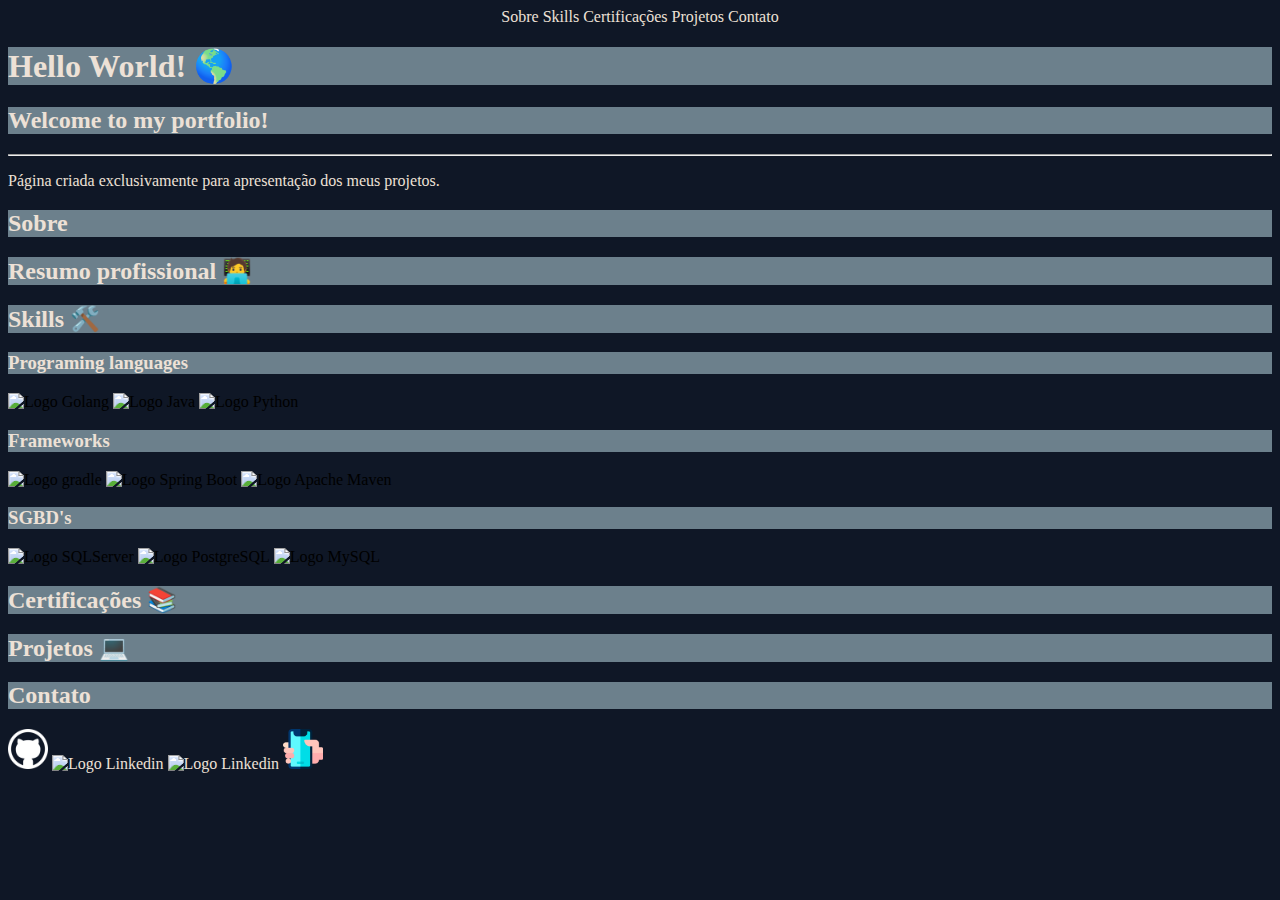
==== index.html @ c6800908 "header, main, foot implemented" ====
<!DOCTYPE html>
<html lang="pt-br">
    <head>
        <meta charset="UTF-8">
        <meta http-equiv="X-UA-Compatible" content="IE=edge">
        <meta name="viewport" content="width=device-width, initial-scale=1.0">
        <link rel="shortcut icon" href="imagens/favicon.ico" type="image/x-icon">
        <title>Meu portifólio</title>
        <link rel="stylesheet" href="style.css">

    </head>
    <body>
        <header>
            <nav>
                <a href="#sobre">Sobre</a>
                <a href="#skills">Skills</a>
                <a href="#certificacoes">Certificações</a>
                <a href="#projetos">Projetos</a>
                <a href="#contato">Contato</a>
            </nav>
        </header>
            <main></main>
            <h1>Hello World! 🌎</h1>
            <h2>Welcome to my portfolio!</h2>
            <hr> 
            <p>Página criada exclusivamente para apresentação dos meus projetos.</p>
            <h2 id="sobre">Sobre </h2>
            <h2>Resumo profissional 🧑‍💻</h2>
            <h2 id="skills">Skills 🛠️</h2>
                <h3>Programing languages</h3>
                    <img src="https://cdn.jsdelivr.net/gh/devicons/devicon/icons/go/go-original-wordmark.svg" alt="Logo Golang" width="40" height="40">
                    <img src="https://cdn.jsdelivr.net/gh/devicons/devicon/icons/java/java-original.svg" alt="Logo Java" width="40" height="40">
                    <img src="https://cdn.jsdelivr.net/gh/devicons/devicon/icons/python/python-original.svg" alt="Logo Python" width="40" height="40">
                <h3>Frameworks</h3>
                    <img src="https://cdn.jsdelivr.net/gh/devicons/devicon/icons/gradle/gradle-plain.svg" alt="Logo gradle" width="40" height="40">
                    <img src="https://cdn.jsdelivr.net/gh/devicons/devicon/icons/spring/spring-original.svg" alt="Logo Spring Boot" width="40" height="40">
                    <img src="https://cdn.jsdelivr.net/gh/devicons/devicon/icons/apache/apache-original.svg" alt="Logo Apache Maven" width="40" height="40">
                    <h3>SGBD's</h3>
                    <img src="https://cdn.iconscout.com/icon/free/png-64/sql-4-190807.png" alt="Logo SQLServer" width="40" height="40">
                    <img src="https://cdn.jsdelivr.net/gh/devicons/devicon/icons/postgresql/postgresql-original.svg" alt="Logo PostgreSQL" width="40" height="40">
                    <img src="https://cdn.jsdelivr.net/gh/devicons/devicon/icons/mysql/mysql-original.svg" alt="Logo MySQL" width="40" height="40">
            <h2 id="certificacoes">Certificações 📚</h2>
            <h2 id="projetos">Projetos 💻</h2>
        </main>
        <footer>
            <h2 id="contato">Contato</h2>
                <a href="https://github.com/LeandroAlcantara-1997" target="_blank" rel="external"> <img src="imagens/github_icon.png" alt="Logo Github" width="40" height="40"></a>
                <a href="https://www.linkedin.com/in/leandro-alcantara-pro" target="_blank" rel="external"> <img src="https://cdn.jsdelivr.net/gh/devicons/devicon/icons/linkedin/linkedin-original.svg" alt="Logo Linkedin" width="40" height="40"></a>
                <a href="mailto:leandro1997silva97@gmail.com" target="_blank" rel="external"> <img src="https://www.vectorlogo.zone/logos/gmail/gmail-icon.svg" alt="Logo Linkedin" width="40" height="40"></a>
                <a href="tel:11 970230377"> <img src="imagens/smartphone (2).png" alt="Logo Cellphone" width="40" height="40"></a>
        </footer>
    </body>
</html>
---- style.css ----
@charset "UTF-8";


body {
    background-color: #0F1726;
    border-radius: 50%;
}

h1 {
    color: #EDE1D6;
    background-color: #6C808C;
}

h2{
    color: #EDE1D6;
    background-color: #6C808C;
}

h3{
    color: #EDE1D6;
    background-color: #6C808C;
}

p{
    color: #EDE1D6;
}

nav{
    text-align: center;
}

a{
    color: #EDE1D6;
    text-decoration: dashed;
   
}

a:hover{
    background-color: black;
}
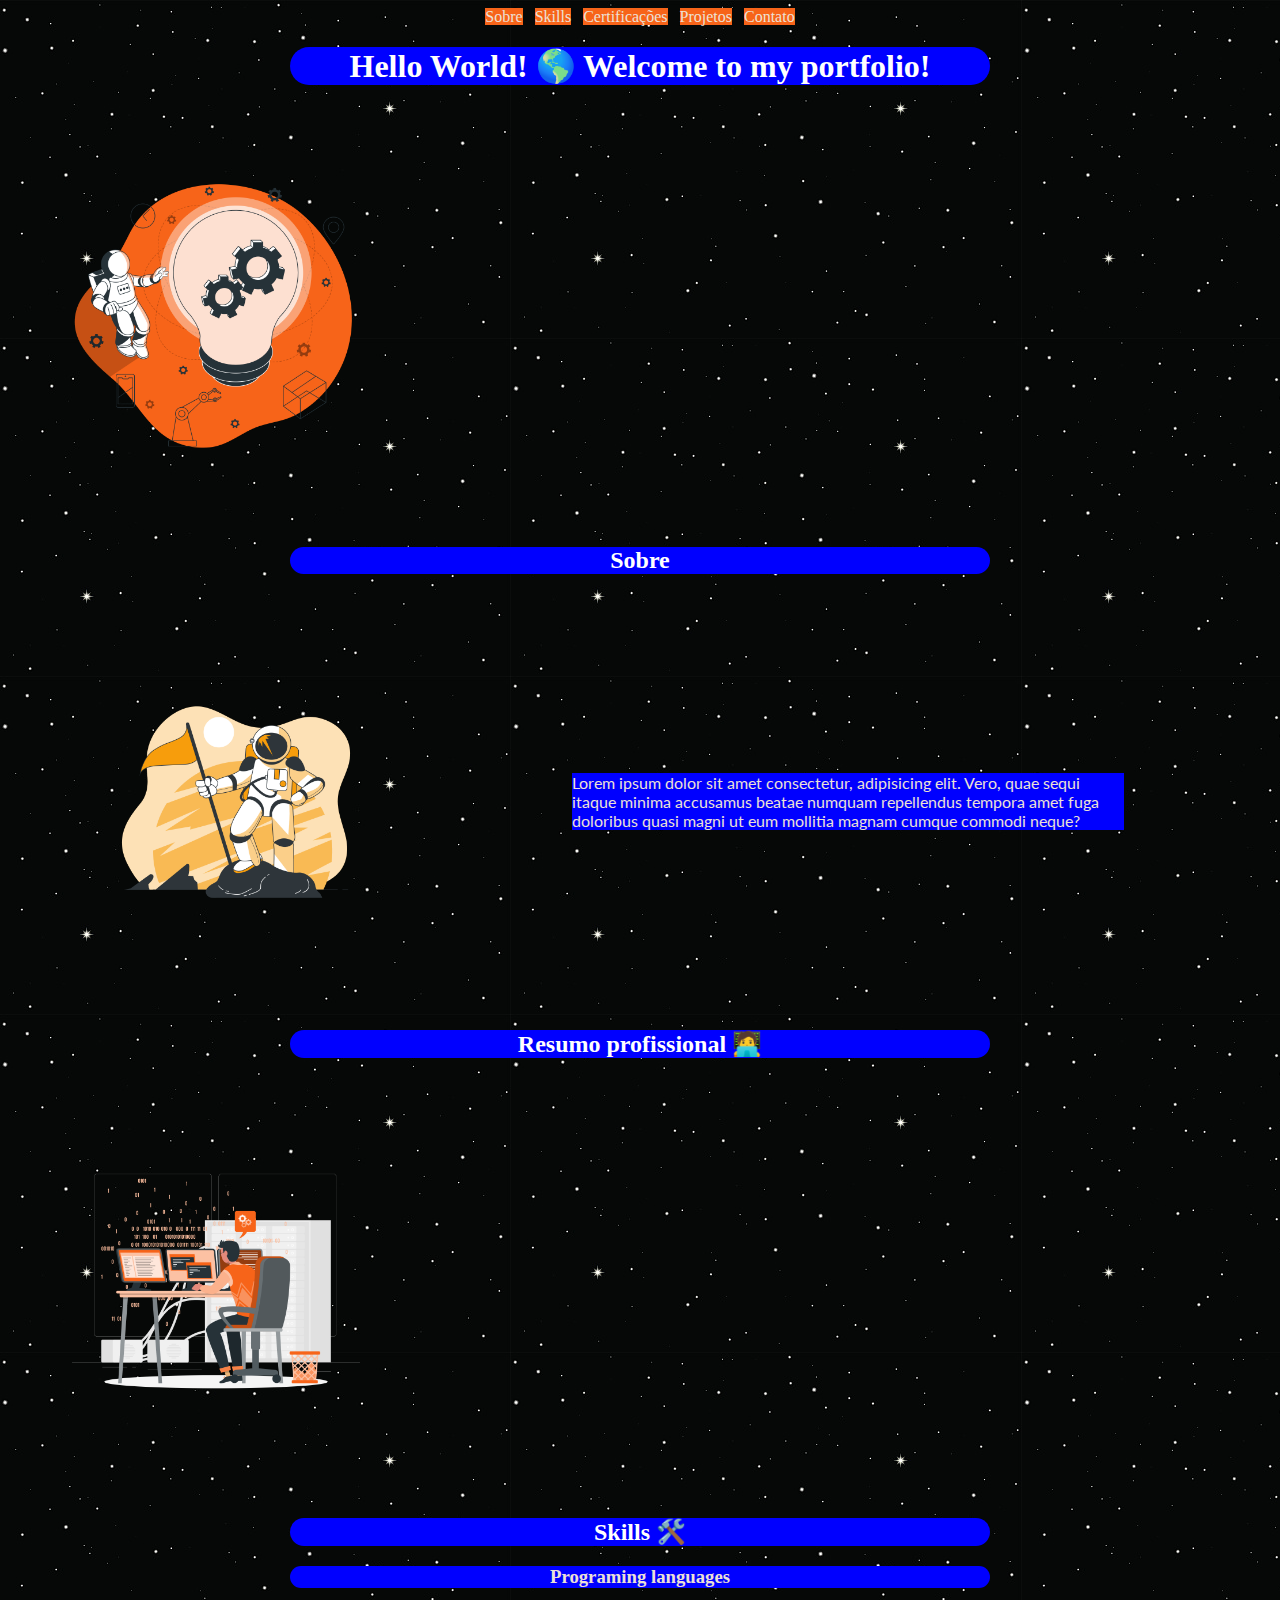
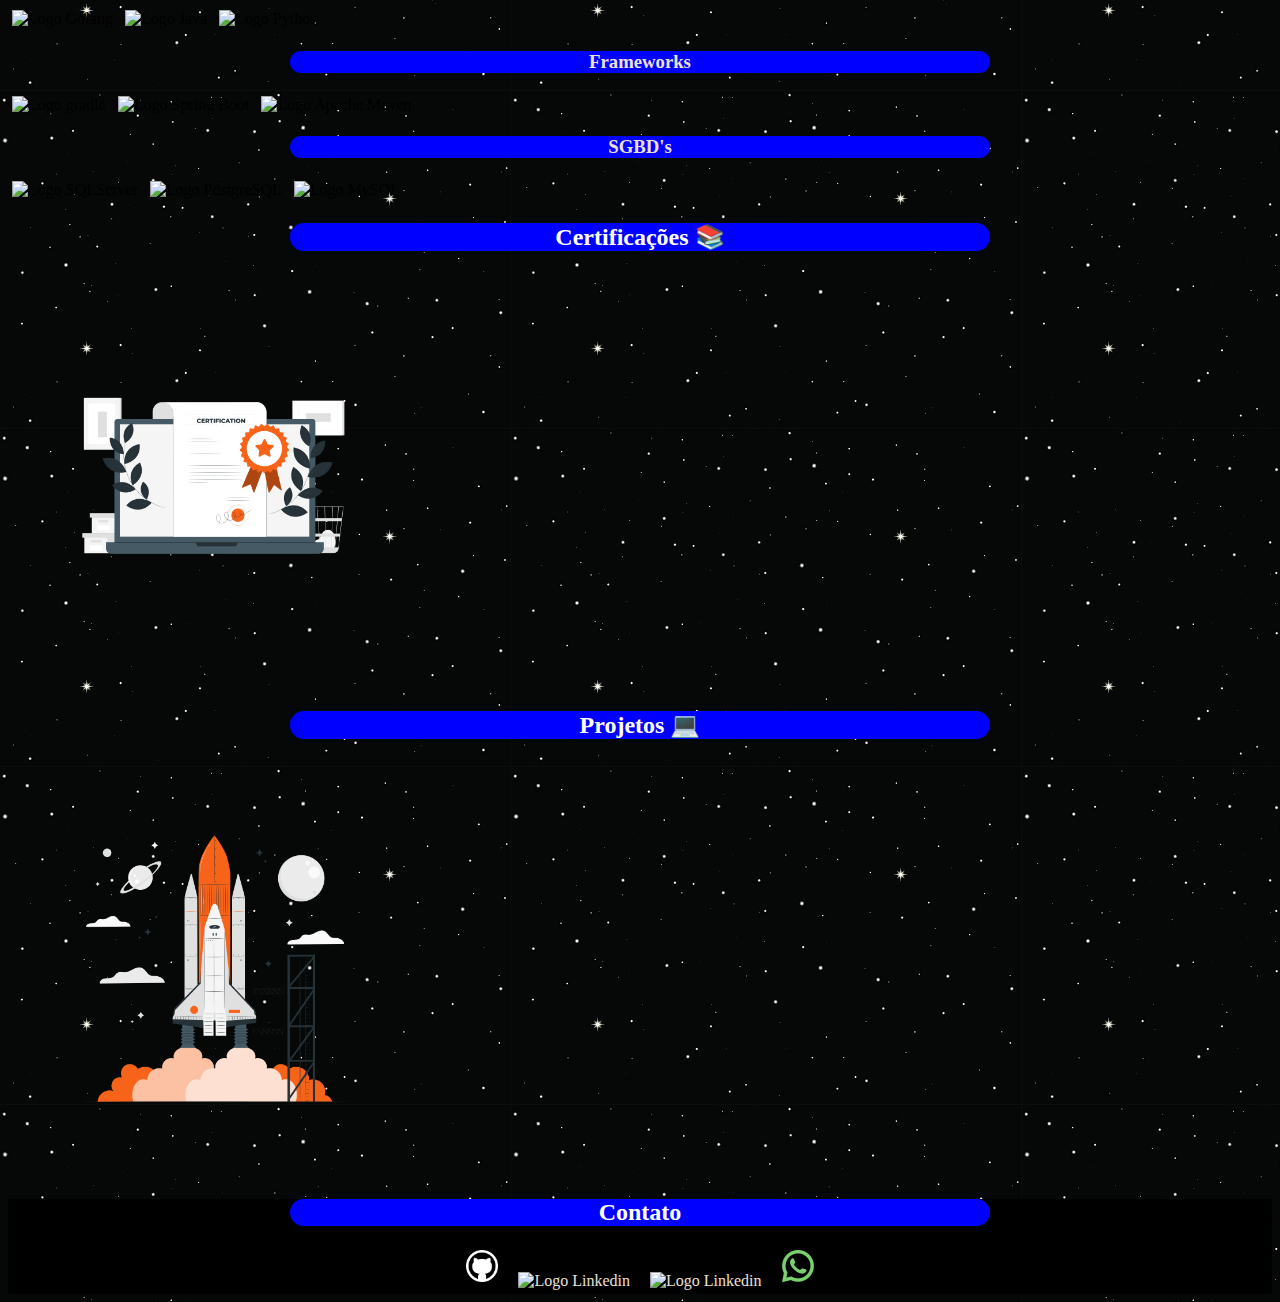
==== commit 3691398f: "image background e styles css implemented" ====
--- a/index.html
+++ b/index.html
@@ -7,47 +7,57 @@
         <link rel="shortcut icon" href="imagens/favicon.ico" type="image/x-icon">
         <title>Meu portifólio</title>
         <link rel="stylesheet" href="style.css">
-
     </head>
     <body>
         <header>
             <nav>
-                <a href="#sobre">Sobre</a>
-                <a href="#skills">Skills</a>
-                <a href="#certificacoes">Certificações</a>
-                <a href="#projetos">Projetos</a>
-                <a href="#contato">Contato</a>
+                <a class="menu" href="#sobre">Sobre</a>
+                <a class="menu" href="#skills">Skills</a>
+                <a class="menu" href="#certificacoes">Certificações</a>
+                <a class="menu" href="#projetos">Projetos</a>
+                <a class="menu" href="#contato">Contato</a>
             </nav>
         </header>
             <main></main>
-            <h1>Hello World! 🌎</h1>
-            <h2>Welcome to my portfolio!</h2>
-            <hr> 
-            <p>Página criada exclusivamente para apresentação dos meus projetos.</p>
-            <h2 id="sobre">Sobre </h2>
-            <h2>Resumo profissional 🧑‍💻</h2>
-            <h2 id="skills">Skills 🛠️</h2>
-                <h3>Programing languages</h3>
-                    <img src="https://cdn.jsdelivr.net/gh/devicons/devicon/icons/go/go-original-wordmark.svg" alt="Logo Golang" width="40" height="40">
-                    <img src="https://cdn.jsdelivr.net/gh/devicons/devicon/icons/java/java-original.svg" alt="Logo Java" width="40" height="40">
-                    <img src="https://cdn.jsdelivr.net/gh/devicons/devicon/icons/python/python-original.svg" alt="Logo Python" width="40" height="40">
-                <h3>Frameworks</h3>
-                    <img src="https://cdn.jsdelivr.net/gh/devicons/devicon/icons/gradle/gradle-plain.svg" alt="Logo gradle" width="40" height="40">
-                    <img src="https://cdn.jsdelivr.net/gh/devicons/devicon/icons/spring/spring-original.svg" alt="Logo Spring Boot" width="40" height="40">
-                    <img src="https://cdn.jsdelivr.net/gh/devicons/devicon/icons/apache/apache-original.svg" alt="Logo Apache Maven" width="40" height="40">
+                <h1>Hello World! 🌎 Welcome to my portfolio!</h1>
+                    <img class="shapes" src="imagens/astronauta1.png" alt="ideias">
+                <h2 id="sobre">Sobre </h2>
+                <div class="conteiner">
+                    <img class="shapes" src="imagens/astronauta2.png" alt="sobre">
+                    <p class="Pright">Lorem ipsum dolor sit amet consectetur, adipisicing elit. Vero, quae sequi itaque minima accusamus beatae numquam repellendus tempora amet fuga doloribus quasi magni ut eum mollitia magnam cumque commodi neque?</p>
+                </div>
+                <h2>Resumo profissional 🧑‍💻</h2>
+                    <img class="shapes" src="imagens/experiencia_profissional.png" alt="resumo_profissional">
+                <h2 id="skills">Skills 🛠️</h2>
+                    <h3>Programing languages</h3>
+                    <span>
+                        <img class="icons" src="https://cdn.jsdelivr.net/gh/devicons/devicon/icons/go/go-original-wordmark.svg" alt="Logo Golang">
+                        <img class="icons" src="https://cdn.jsdelivr.net/gh/devicons/devicon/icons/java/java-original.svg" alt="Logo Java">
+                        <img class="icons" src="https://cdn.jsdelivr.net/gh/devicons/devicon/icons/python/python-original.svg" alt="Logo Python">
+                    </span>
+                    <h3 >Frameworks</h3>
+                    <div>
+                        <img class="icons" src="https://cdn.jsdelivr.net/gh/devicons/devicon/icons/gradle/gradle-plain.svg" alt="Logo gradle">
+                        <img class="icons"  src="https://cdn.jsdelivr.net/gh/devicons/devicon/icons/spring/spring-original.svg" alt="Logo Spring Boot">
+                        <img class="icons" src="https://cdn.jsdelivr.net/gh/devicons/devicon/icons/apache/apache-original.svg" alt="Logo Apache Maven">
                     <h3>SGBD's</h3>
-                    <img src="https://cdn.iconscout.com/icon/free/png-64/sql-4-190807.png" alt="Logo SQLServer" width="40" height="40">
-                    <img src="https://cdn.jsdelivr.net/gh/devicons/devicon/icons/postgresql/postgresql-original.svg" alt="Logo PostgreSQL" width="40" height="40">
-                    <img src="https://cdn.jsdelivr.net/gh/devicons/devicon/icons/mysql/mysql-original.svg" alt="Logo MySQL" width="40" height="40">
-            <h2 id="certificacoes">Certificações 📚</h2>
-            <h2 id="projetos">Projetos 💻</h2>
+                        <img class="icons" src="https://cdn.iconscout.com/icon/free/png-64/sql-4-190807.png" alt="Logo SQLServer" width="40" height="40">
+                        <img class="icons" src="https://cdn.jsdelivr.net/gh/devicons/devicon/icons/postgresql/postgresql-original.svg" alt="Logo PostgreSQL">
+                        <img class="icons" src="https://cdn.jsdelivr.net/gh/devicons/devicon/icons/mysql/mysql-original.svg" alt="Logo MySQL">
+                    </div>
+                <h2 id="certificacoes">Certificações 📚</h2>
+                <img class="shapes" src="imagens/certificacao.png" alt="certificados">
+                <h2 id="projetos">Projetos 💻</h2>
+                <img class="shapes" src="imagens/foguete.png" alt="foguete">
         </main>
         <footer>
             <h2 id="contato">Contato</h2>
-                <a href="https://github.com/LeandroAlcantara-1997" target="_blank" rel="external"> <img src="imagens/github_icon.png" alt="Logo Github" width="40" height="40"></a>
-                <a href="https://www.linkedin.com/in/leandro-alcantara-pro" target="_blank" rel="external"> <img src="https://cdn.jsdelivr.net/gh/devicons/devicon/icons/linkedin/linkedin-original.svg" alt="Logo Linkedin" width="40" height="40"></a>
-                <a href="mailto:leandro1997silva97@gmail.com" target="_blank" rel="external"> <img src="https://www.vectorlogo.zone/logos/gmail/gmail-icon.svg" alt="Logo Linkedin" width="40" height="40"></a>
-                <a href="tel:11 970230377"> <img src="imagens/smartphone (2).png" alt="Logo Cellphone" width="40" height="40"></a>
+            <span>
+                <a class="icons" href="https://github.com/LeandroAlcantara-1997" target="_blank" rel="external"> <img class="icons"src="imagens/github_icon.png" alt="Logo Github"></a>
+                <a class="icons" href="https://www.linkedin.com/in/leandro-alcantara-pro" target="_blank" rel="external"> <img class="icons" src="https://cdn.jsdelivr.net/gh/devicons/devicon/icons/linkedin/linkedin-original.svg" alt="Logo Linkedin"></a>
+                <a class="icons" href="mailto:leandro1997silva97@gmail.com" target="_blank" rel="external"> <img class="icons" src="https://www.vectorlogo.zone/logos/gmail/gmail-icon.svg" alt="Logo Linkedin"></a>
+                <a class="icons" href="tel:11 970230377"> <img class="icons" src="imagens/whatsapp.png" alt="Logo Cellphone"></a>
+            </span>
         </footer>
     </body>
 </html>--- a/style.css
+++ b/style.css
@@ -1,28 +1,73 @@
 @charset "UTF-8";
 
+@import url('https://fonts.googleapis.com/css2?family=Dongle:wght@700&family=Lato&display=swap');
 
 body {
-    background-color: #0F1726;
-    border-radius: 50%;
+    background-image: url("imagens/ceu_estrealdo1.jpg");
+    border-radius: 100%;
+    font-size: Arial, Helvetica, sans-serif;
 }
 
 h1 {
-    color: #EDE1D6;
-    background-color: #6C808C;
+    color: white;
+    background-color: #0000ff;
+    text-align: center;
+    width: 700px; 
+    margin-left: auto;
+    margin-right: auto;
+    border-radius: 2em; 
+    
 }
 
-h2{
-    color: #EDE1D6;
-    background-color: #6C808C;
+h2 {
+    width: 700px; 
+    margin-left: auto;
+    margin-right: auto; 
+    color: white;
+    background-color: blue;
+    text-align: center;
+    border-radius: 2em;
 }
 
-h3{
+h3 {
     color: #EDE1D6;
-    background-color: #6C808C;
+    background-color: blue;
+    text-align: center;
+    width: 700px; 
+    margin-left: auto;
+    margin-right: auto; 
+    border-radius: 2em;
 }
 
-p{
+p {
+    font-family: 'Dongle', sans-serif;
+    font-family: 'Lato', sans-serif;
+    background-color: blue;
     color: #EDE1D6;
+    border: #272947;
+    height: auto;
+    margin: 8em;
+}
+
+.conteiner {
+    display: flex;
+    align-items: center;
+    margin: 20px;
+}
+
+.shapes {
+    width: 18em;
+    height: 18em;
+    margin: 4em;
+    
+}
+
+.icons {
+    display: inline;
+    width: 2em;
+    height: 2em;
+    text-align: center;
+    margin: 4px;
 }
 
 nav{
@@ -31,10 +76,28 @@
 
 a{
     color: #EDE1D6;
-    text-decoration: dashed;
+    text-decoration: none;
    
 }
 
-a:hover{
+.menu {
+    background-color: #F76419;
+    margin: 4px;
+}
+.menu:hover{
+    background-color: blue;
+    text-decoration: overline;
+}
+
+footer {
     background-color: black;
-}+    text-align: center;
+}
+
+span {
+    text-align: center;
+    display: inline-block;
+}
+/*D1D1E9
+#FF1A05
+#F76419*/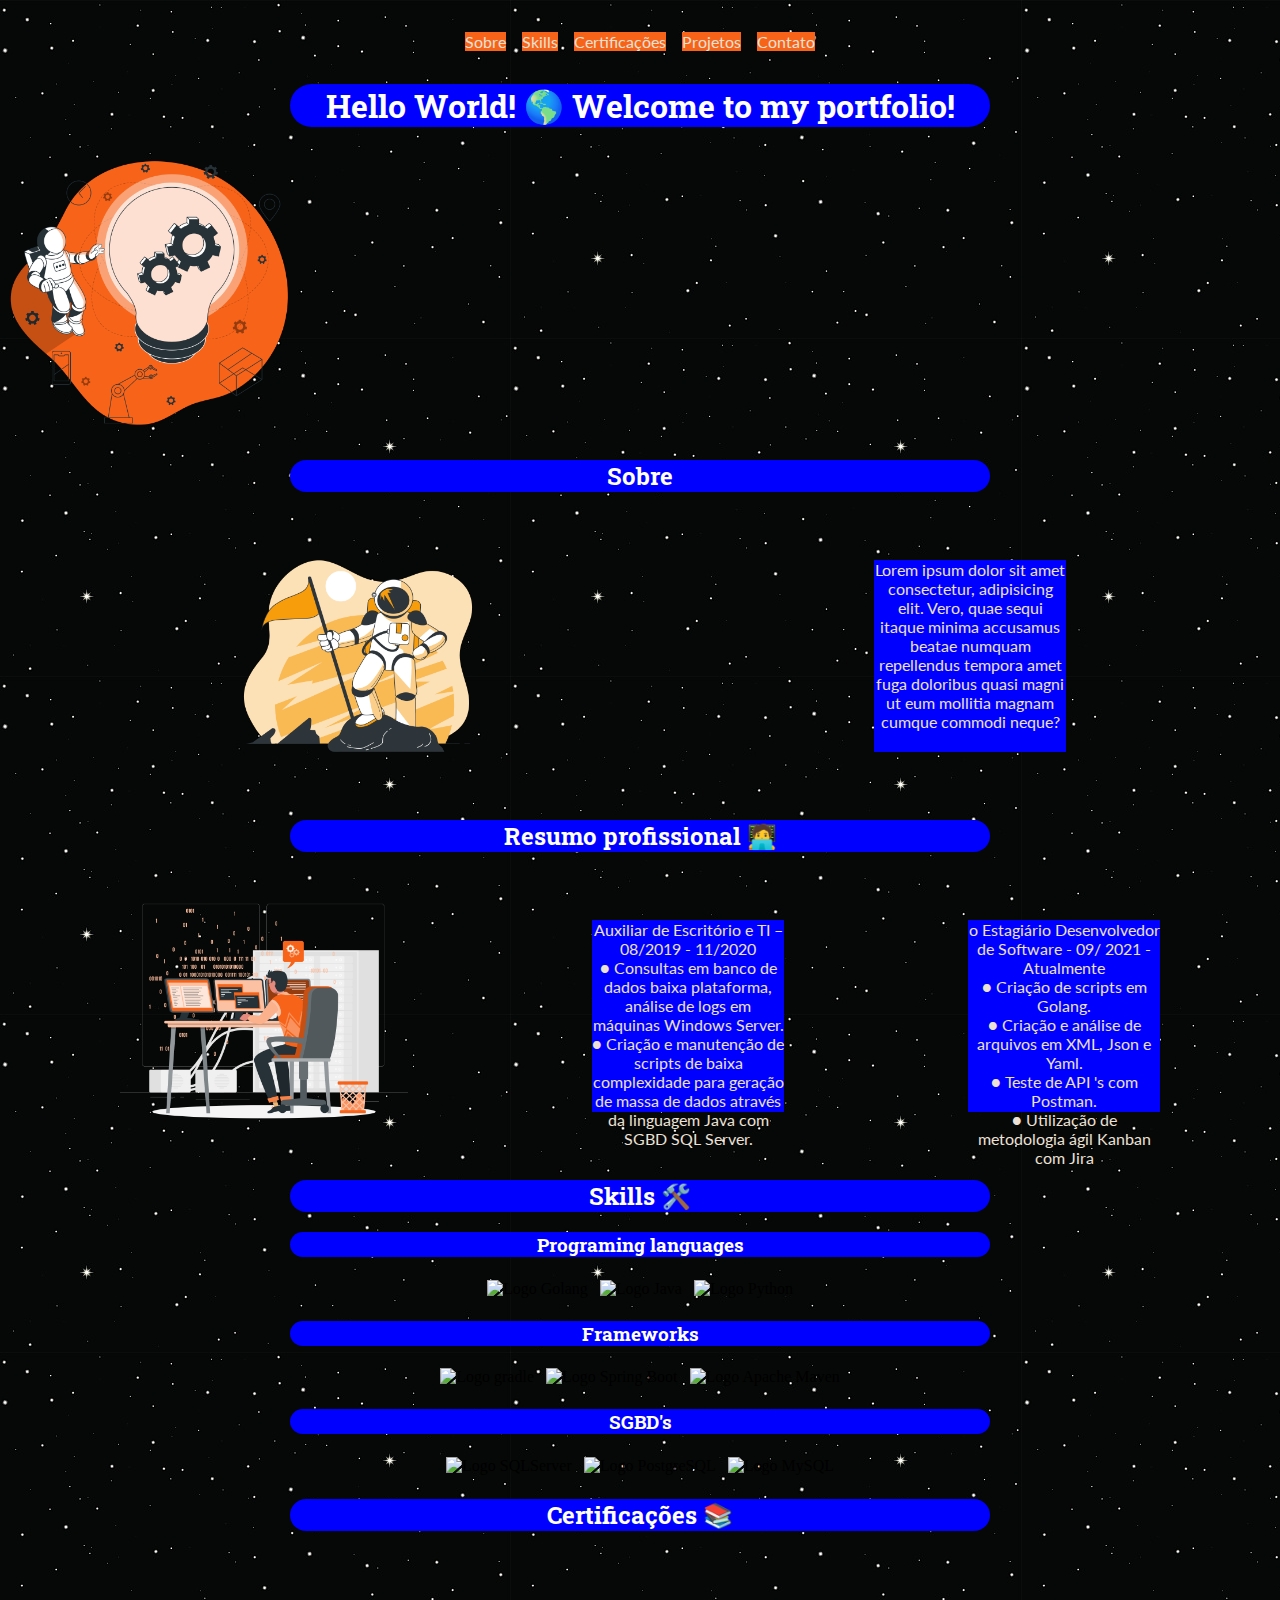
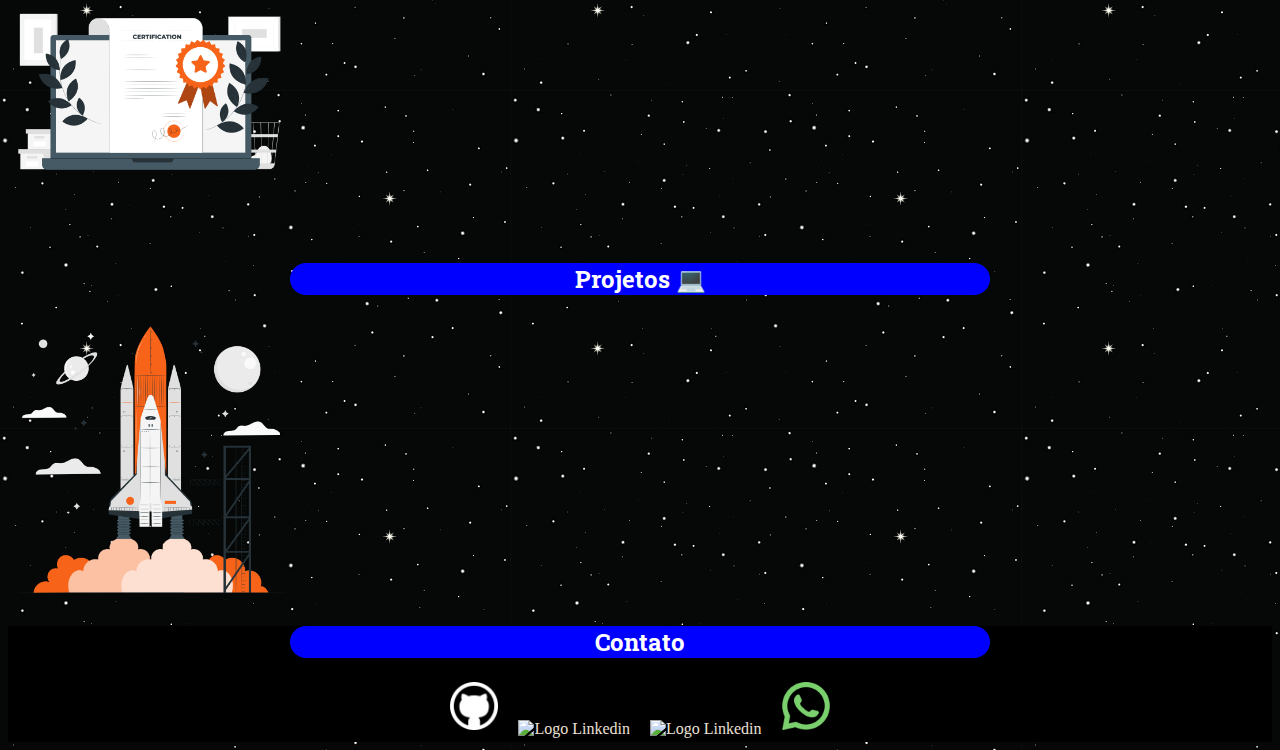
==== commit 2a17756e: "centered icons" ====
--- a/index.html
+++ b/index.html
@@ -18,40 +18,52 @@
                 <a class="menu" href="#contato">Contato</a>
             </nav>
         </header>
-            <main></main>
-                <h1>Hello World! 🌎 Welcome to my portfolio!</h1>
+            <main>
+                <h1 class="title">Hello World! 🌎 Welcome to my portfolio!</h1>
                     <img class="shapes" src="imagens/astronauta1.png" alt="ideias">
-                <h2 id="sobre">Sobre </h2>
+                <h2 class="title" id="sobre">Sobre </h2>
                 <div class="conteiner">
                     <img class="shapes" src="imagens/astronauta2.png" alt="sobre">
                     <p class="Pright">Lorem ipsum dolor sit amet consectetur, adipisicing elit. Vero, quae sequi itaque minima accusamus beatae numquam repellendus tempora amet fuga doloribus quasi magni ut eum mollitia magnam cumque commodi neque?</p>
                 </div>
-                <h2>Resumo profissional 🧑‍💻</h2>
+                <h2 class="title">Resumo profissional 🧑‍💻</h2>
+                <div class="conteiner">
                     <img class="shapes" src="imagens/experiencia_profissional.png" alt="resumo_profissional">
-                <h2 id="skills">Skills 🛠️</h2>
-                    <h3>Programing languages</h3>
-                    <span>
+                    <p>Auxiliar de Escritório e TI – 08/2019 - 11/2020 <br>
+                        ● Consultas em banco de dados baixa plataforma, análise de logs em máquinas Windows
+                        Server. <br>
+                        ● Criação e manutenção de scripts de baixa complexidade para geração de massa de
+                        dados através da linguagem Java com SGBD SQL Server.</p>
+                        <p>o Estagiário Desenvolvedor de Software - 09/ 2021 - Atualmente <br>
+                            ● Criação de scripts em Golang. <br>
+                            ● Criação e análise de arquivos em XML, Json e Yaml. <br>
+                            ● Teste de API 's com Postman. <br>
+                            ● Utilização de metodologia ágil Kanban com Jira</p>
+                </div>
+                <h2 class="title" id="skills">Skills 🛠️</h2>
+                    <h3 class="title">Programing languages</h3>
+                    <div>
                         <img class="icons" src="https://cdn.jsdelivr.net/gh/devicons/devicon/icons/go/go-original-wordmark.svg" alt="Logo Golang">
                         <img class="icons" src="https://cdn.jsdelivr.net/gh/devicons/devicon/icons/java/java-original.svg" alt="Logo Java">
                         <img class="icons" src="https://cdn.jsdelivr.net/gh/devicons/devicon/icons/python/python-original.svg" alt="Logo Python">
-                    </span>
-                    <h3 >Frameworks</h3>
+                    </div>
+                    <h3 class="title" >Frameworks</h3>
                     <div>
                         <img class="icons" src="https://cdn.jsdelivr.net/gh/devicons/devicon/icons/gradle/gradle-plain.svg" alt="Logo gradle">
                         <img class="icons"  src="https://cdn.jsdelivr.net/gh/devicons/devicon/icons/spring/spring-original.svg" alt="Logo Spring Boot">
                         <img class="icons" src="https://cdn.jsdelivr.net/gh/devicons/devicon/icons/apache/apache-original.svg" alt="Logo Apache Maven">
-                    <h3>SGBD's</h3>
+                    <h3 class="title">SGBD's</h3>
                         <img class="icons" src="https://cdn.iconscout.com/icon/free/png-64/sql-4-190807.png" alt="Logo SQLServer" width="40" height="40">
                         <img class="icons" src="https://cdn.jsdelivr.net/gh/devicons/devicon/icons/postgresql/postgresql-original.svg" alt="Logo PostgreSQL">
                         <img class="icons" src="https://cdn.jsdelivr.net/gh/devicons/devicon/icons/mysql/mysql-original.svg" alt="Logo MySQL">
                     </div>
-                <h2 id="certificacoes">Certificações 📚</h2>
+                <h2 class="title" id="certificacoes">Certificações 📚</h2>
                 <img class="shapes" src="imagens/certificacao.png" alt="certificados">
-                <h2 id="projetos">Projetos 💻</h2>
+                <h2 class="title" id="projetos">Projetos 💻</h2>
                 <img class="shapes" src="imagens/foguete.png" alt="foguete">
         </main>
         <footer>
-            <h2 id="contato">Contato</h2>
+            <h2 class="title" id="contato">Contato</h2>
             <span>
                 <a class="icons" href="https://github.com/LeandroAlcantara-1997" target="_blank" rel="external"> <img class="icons"src="imagens/github_icon.png" alt="Logo Github"></a>
                 <a class="icons" href="https://www.linkedin.com/in/leandro-alcantara-pro" target="_blank" rel="external"> <img class="icons" src="https://cdn.jsdelivr.net/gh/devicons/devicon/icons/linkedin/linkedin-original.svg" alt="Logo Linkedin"></a>
--- a/style.css
+++ b/style.css
@@ -1,6 +1,7 @@
 @charset "UTF-8";
 
 @import url('https://fonts.googleapis.com/css2?family=Dongle:wght@700&family=Lato&display=swap');
+@import url('https://fonts.googleapis.com/css2?family=Dongle:wght@700&family=Lato&family=Roboto+Slab:wght@600&display=swap');
 
 body {
     background-image: url("imagens/ceu_estrealdo1.jpg");
@@ -8,7 +9,10 @@
     font-size: Arial, Helvetica, sans-serif;
 }
 
-h1 {
+.title {
+    font-family: 'Dongle', sans-serif;
+    font-family: 'Lato', sans-serif;
+    font-family: 'Roboto Slab', serif;
     color: white;
     background-color: #0000ff;
     text-align: center;
@@ -19,34 +23,15 @@
     
 }
 
-h2 {
-    width: 700px; 
-    margin-left: auto;
-    margin-right: auto; 
-    color: white;
-    background-color: blue;
-    text-align: center;
-    border-radius: 2em;
-}
-
-h3 {
-    color: #EDE1D6;
-    background-color: blue;
-    text-align: center;
-    width: 700px; 
-    margin-left: auto;
-    margin-right: auto; 
-    border-radius: 2em;
-}
-
 p {
     font-family: 'Dongle', sans-serif;
     font-family: 'Lato', sans-serif;
     background-color: blue;
     color: #EDE1D6;
     border: #272947;
-    height: auto;
-    margin: 8em;
+    height: 12em;
+    width: 12em;
+    margin: auto;
 }
 
 .conteiner {
@@ -58,32 +43,38 @@
 .shapes {
     width: 18em;
     height: 18em;
-    margin: 4em;
-    
+    margin: auto;  
+}
+
+div {
+    text-align: center;
 }
 
 .icons {
     display: inline;
-    width: 2em;
-    height: 2em;
-    text-align: center;
+    width: 3em;
+    height: 3em;
     margin: 4px;
 }
 
 nav{
     text-align: center;
+    margin: 2em;
 }
 
-a{
+a {
     color: #EDE1D6;
-    text-decoration: none;
-   
+    text-decoration: none;  
+    align-items: center; 
 }
 
 .menu {
     background-color: #F76419;
-    margin: 4px;
+    margin: 6px;
+    font-family: 'Dongle', sans-serif;
+    font-family: 'Lato', sans-serif;
 }
+
 .menu:hover{
     background-color: blue;
     text-decoration: overline;
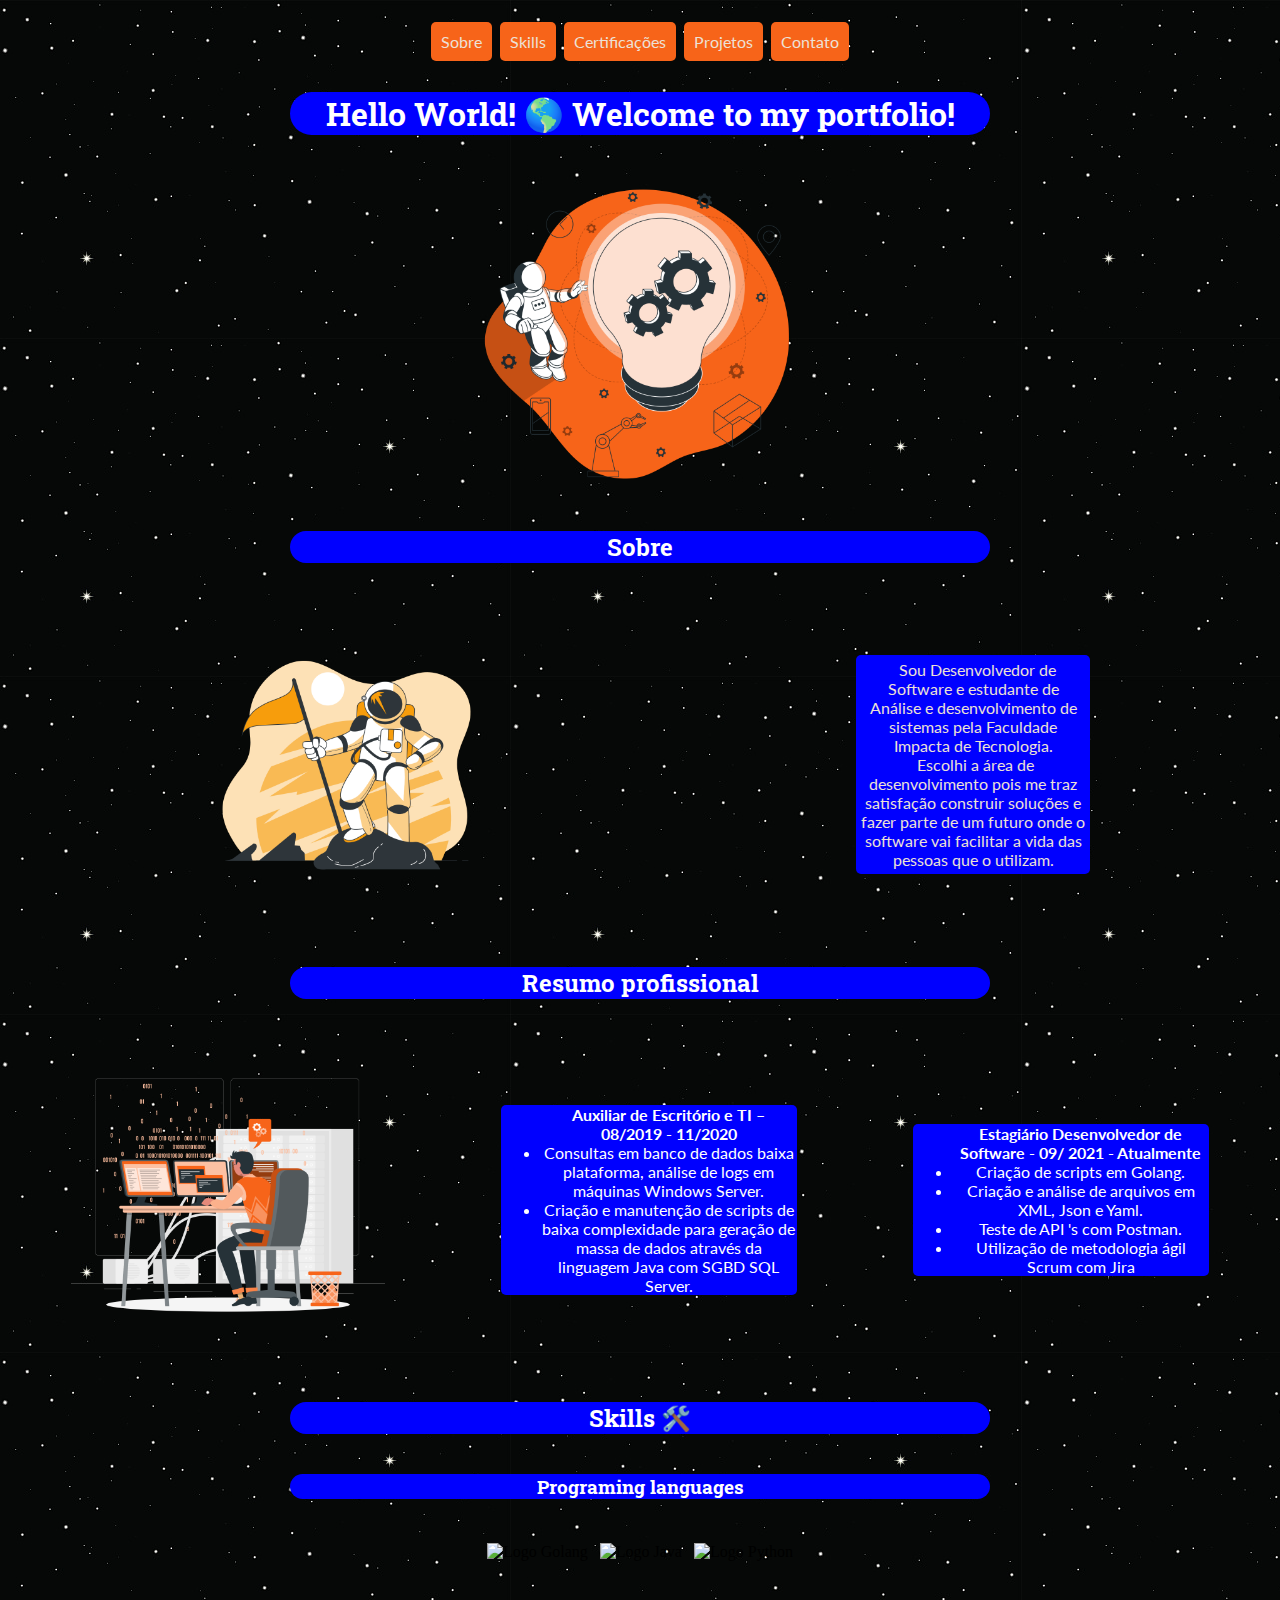
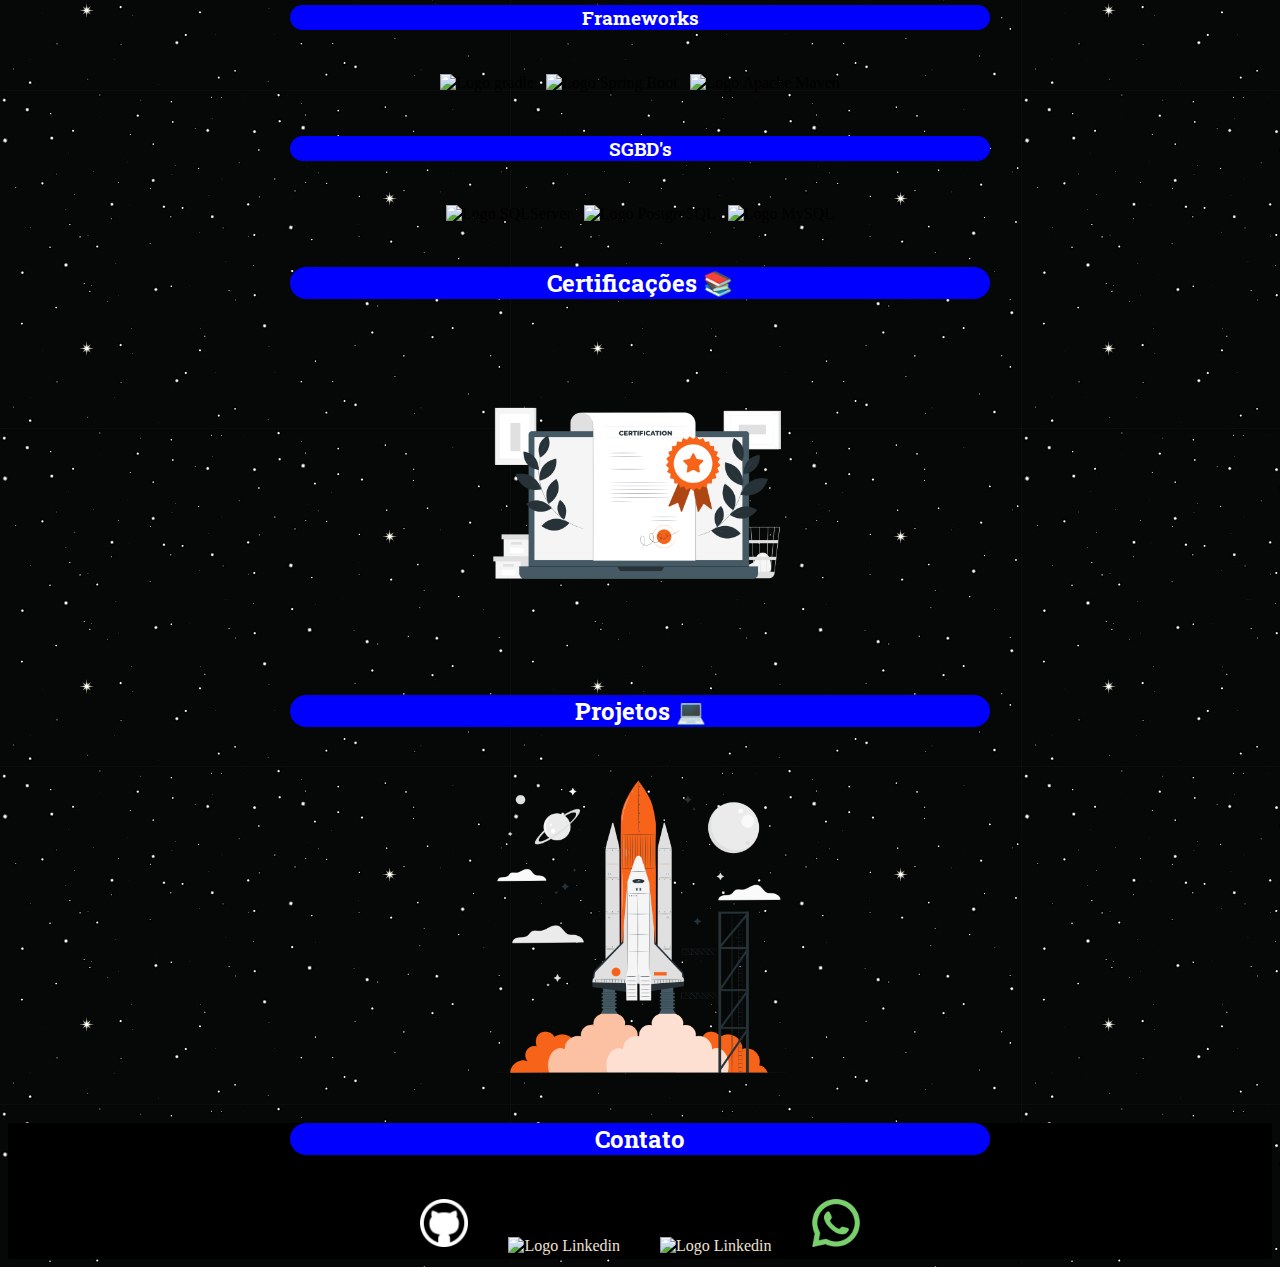
==== commit f44e8184: "Menu implemented" ====
--- a/index.html
+++ b/index.html
@@ -16,29 +16,37 @@
                 <a class="menu" href="#certificacoes">Certificações</a>
                 <a class="menu" href="#projetos">Projetos</a>
                 <a class="menu" href="#contato">Contato</a>
+                
             </nav>
         </header>
             <main>
                 <h1 class="title">Hello World! 🌎 Welcome to my portfolio!</h1>
                     <img class="shapes" src="imagens/astronauta1.png" alt="ideias">
                 <h2 class="title" id="sobre">Sobre </h2>
-                <div class="conteiner">
-                    <img class="shapes" src="imagens/astronauta2.png" alt="sobre">
-                    <p class="Pright">Lorem ipsum dolor sit amet consectetur, adipisicing elit. Vero, quae sequi itaque minima accusamus beatae numquam repellendus tempora amet fuga doloribus quasi magni ut eum mollitia magnam cumque commodi neque?</p>
-                </div>
-                <h2 class="title">Resumo profissional 🧑‍💻</h2>
+                    <div class="conteiner">
+                        <img class="shapes" src="imagens/astronauta2.png" alt="sobre">
+                        <p class="Pright">&nbsp; Sou Desenvolvedor de Software e estudante de Análise e desenvolvimento de sistemas pela Faculdade Impacta de Tecnologia. <br>
+                            &nbsp;Escolhi a área de desenvolvimento pois me traz satisfação construir soluções e fazer parte de um futuro onde o software vai facilitar a vida das pessoas que o utilizam.</p>
+                    </div>
+                <h2 class="title">Resumo profissional</h2>
                 <div class="conteiner">
                     <img class="shapes" src="imagens/experiencia_profissional.png" alt="resumo_profissional">
-                    <p>Auxiliar de Escritório e TI – 08/2019 - 11/2020 <br>
-                        ● Consultas em banco de dados baixa plataforma, análise de logs em máquinas Windows
-                        Server. <br>
-                        ● Criação e manutenção de scripts de baixa complexidade para geração de massa de
-                        dados através da linguagem Java com SGBD SQL Server.</p>
-                        <p>o Estagiário Desenvolvedor de Software - 09/ 2021 - Atualmente <br>
-                            ● Criação de scripts em Golang. <br>
-                            ● Criação e análise de arquivos em XML, Json e Yaml. <br>
-                            ● Teste de API 's com Postman. <br>
-                            ● Utilização de metodologia ágil Kanban com Jira</p>
+                        <ul>
+                            <strong>Auxiliar de Escritório e TI – 08/2019 - 11/2020</strong>
+                        <li>Consultas em banco de dados baixa plataforma, análise de logs em máquinas Windows
+                            Server.
+                        </li>
+                        <li>Criação e manutenção de scripts de baixa complexidade para geração de massa de
+                            dados através da linguagem Java com SGBD SQL Server.
+                        </li>
+                    </ul>
+                        <ul>
+                            <strong>Estagiário Desenvolvedor de Software - 09/ 2021 - Atualmente</strong>
+                            <li> Criação de scripts em Golang.</li>
+                            <li> Criação e análise de arquivos em XML, Json e Yaml.</li>
+                            <li> Teste de API 's com Postman.</li>
+                            <li> Utilização de metodologia ágil Scrum com Jira</li>
+                        </ul>
                 </div>
                 <h2 class="title" id="skills">Skills 🛠️</h2>
                     <h3 class="title">Programing languages</h3>
@@ -55,7 +63,7 @@
                     <h3 class="title">SGBD's</h3>
                         <img class="icons" src="https://cdn.iconscout.com/icon/free/png-64/sql-4-190807.png" alt="Logo SQLServer" width="40" height="40">
                         <img class="icons" src="https://cdn.jsdelivr.net/gh/devicons/devicon/icons/postgresql/postgresql-original.svg" alt="Logo PostgreSQL">
-                        <img class="icons" src="https://cdn.jsdelivr.net/gh/devicons/devicon/icons/mysql/mysql-original.svg" alt="Logo MySQL">
+                        <img class="icons" src="https://cdn.jsdelivr.net/gh/devicons/devicon/icons/mysql/mysql-original.svg" alt="Logo MySQL">                       
                     </div>
                 <h2 class="title" id="certificacoes">Certificações 📚</h2>
                 <img class="shapes" src="imagens/certificacao.png" alt="certificados">
--- a/style.css
+++ b/style.css
@@ -17,10 +17,29 @@
     background-color: #0000ff;
     text-align: center;
     width: 700px; 
-    margin-left: auto;
-    margin-right: auto;
+    margin: auto;
     border-radius: 2em; 
+    margin-top: 40px;
+    margin-bottom: 40px;
     
+}
+
+main {
+    min-width: 320px
+}
+
+ul {
+    display: inline;
+    color: white;
+    font-family: 'Dongle', sans-serif;
+    font-family: 'Lato', sans-serif;
+    background-color: blue;
+    margin-left: 20px;
+    margin-right: 20px;
+    width: 16em;
+    height: auto;
+    margin: auto;
+    border-radius: 5px;
 }
 
 p {
@@ -28,26 +47,33 @@
     font-family: 'Lato', sans-serif;
     background-color: blue;
     color: #EDE1D6;
-    border: #272947;
-    height: 12em;
-    width: 12em;
+    height: auto;
+    width: 14em;
+    margin: auto; 
+    border-radius: 5px;
+    padding: 5px;
+}
+
+
+.conteiner {
+    display: inline-flex;
+    align-items: center;
+    margin: 5px;
+}
+
+img {
     margin: auto;
 }
 
-.conteiner {
-    display: flex;
-    align-items: center;
-    margin: 20px;
-}
-
 .shapes {
-    width: 18em;
-    height: 18em;
-    margin: auto;  
+    width: 25%;
+    height: 25%;
+    display: block;  
 }
 
 div {
     text-align: center;
+    margin-top: 40px;
 }
 
 .icons {
@@ -66,18 +92,21 @@
     color: #EDE1D6;
     text-decoration: none;  
     align-items: center; 
+    padding: 10px;
 }
 
 .menu {
     background-color: #F76419;
-    margin: 6px;
+    margin: 2px;
     font-family: 'Dongle', sans-serif;
     font-family: 'Lato', sans-serif;
+    border-radius: 5px;
 }
 
 .menu:hover{
+    font-weight: bold;
     background-color: blue;
-    text-decoration: overline;
+    text-decoration: dashed;
 }
 
 footer {
@@ -85,10 +114,7 @@
     text-align: center;
 }
 
-span {
-    text-align: center;
-    display: inline-block;
-}
+
 /*D1D1E9
 #FF1A05
 #F76419*/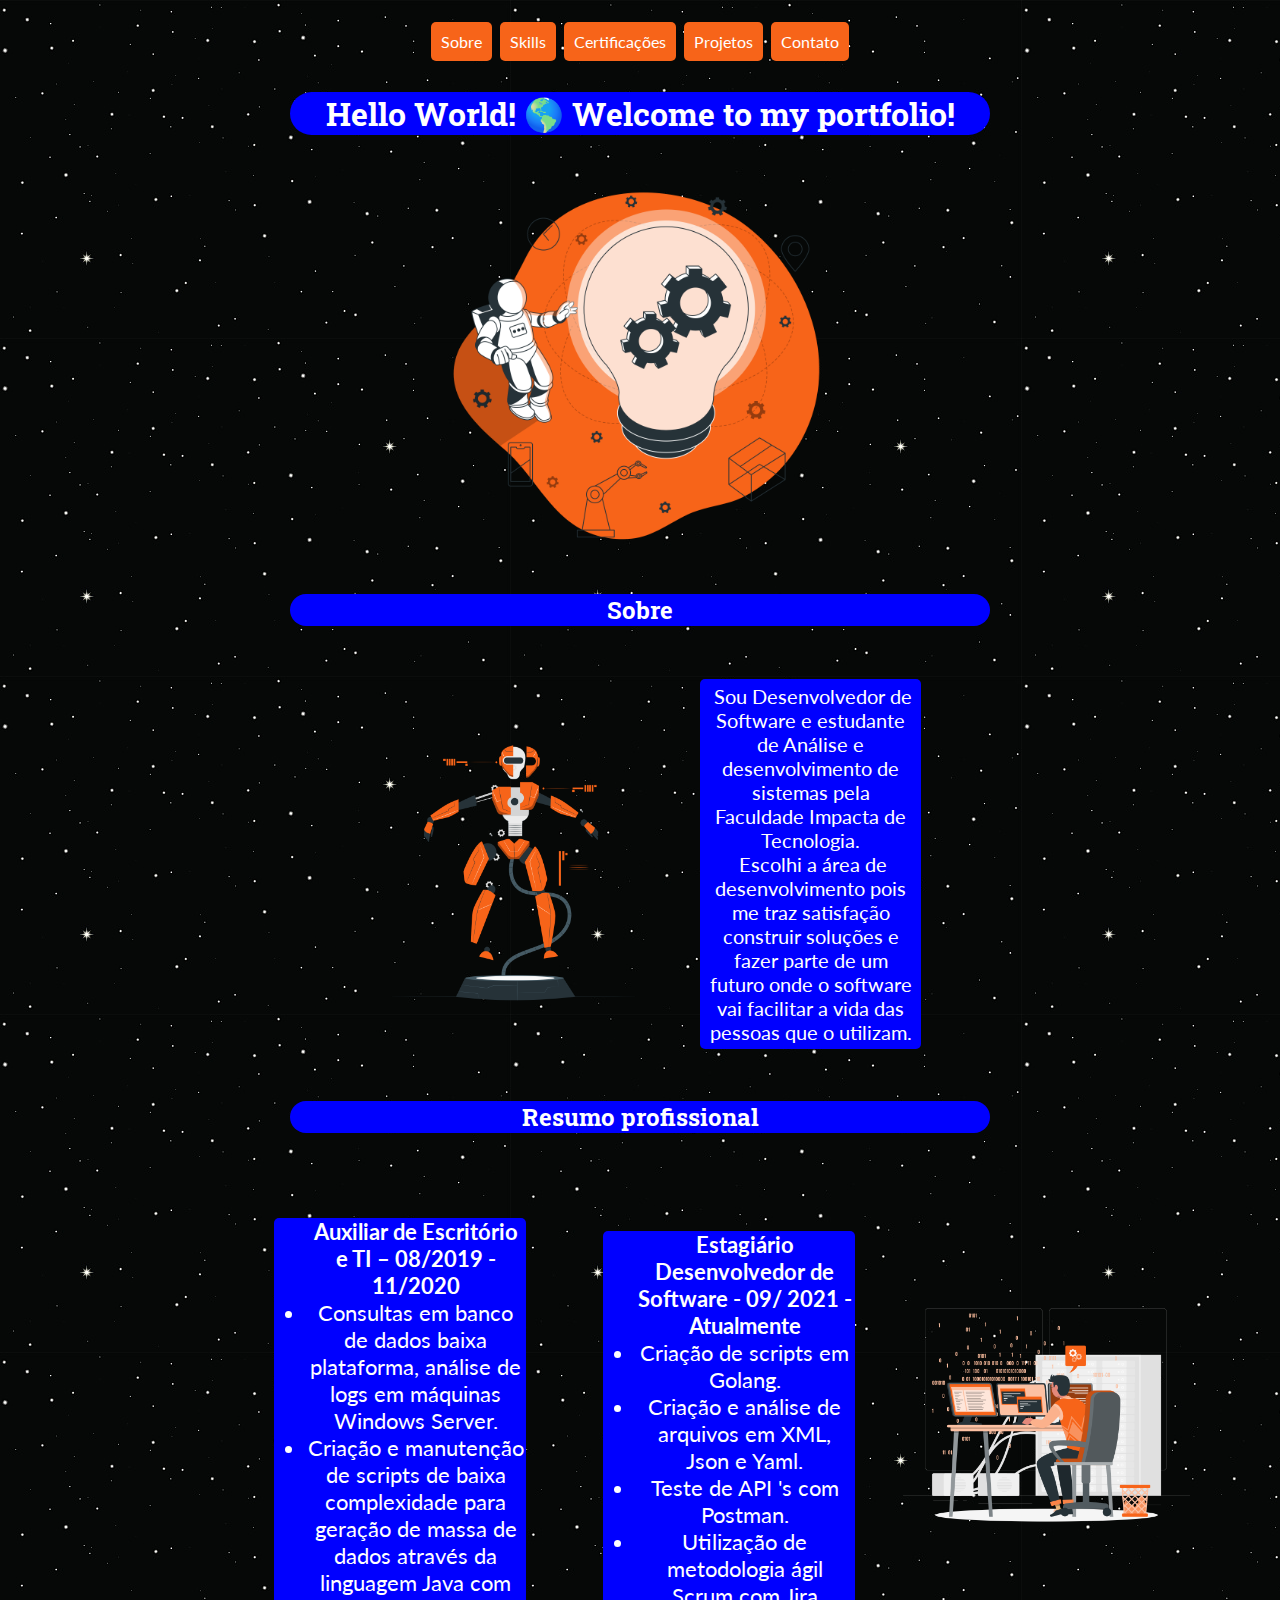
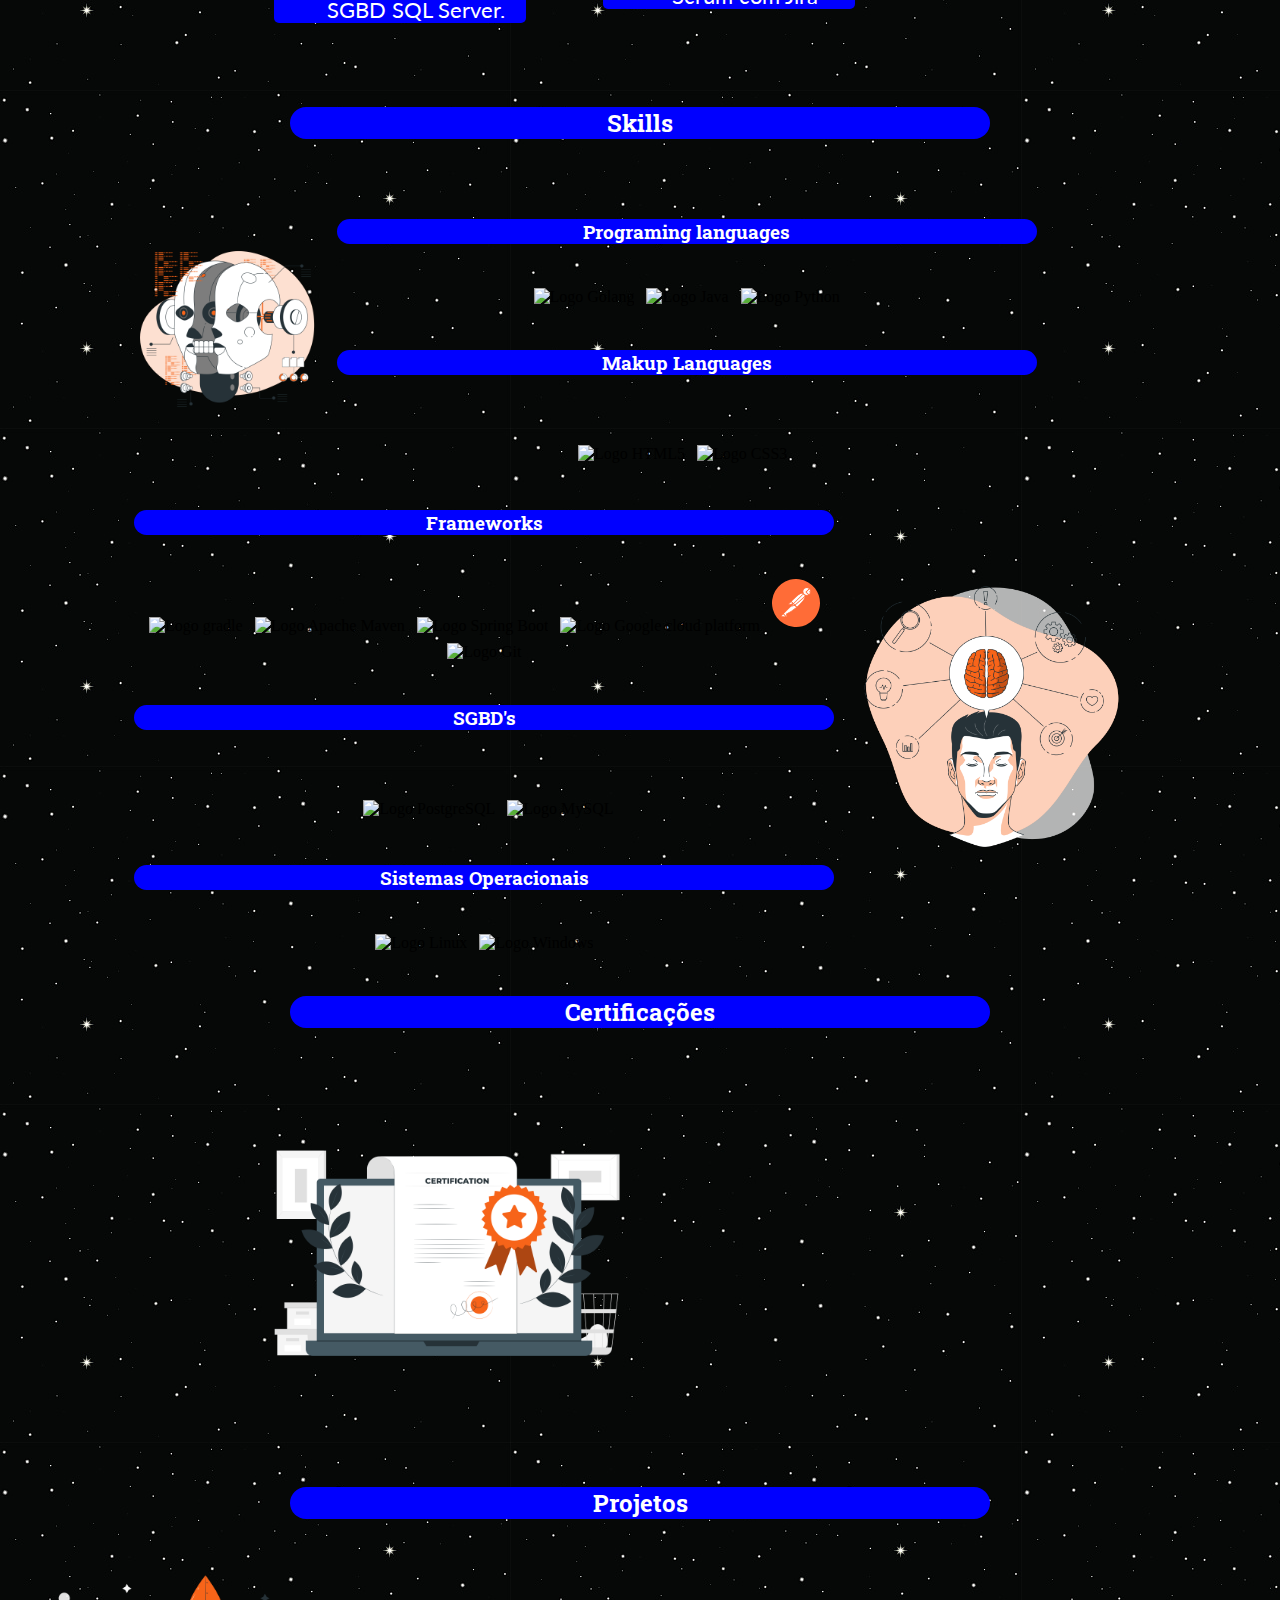
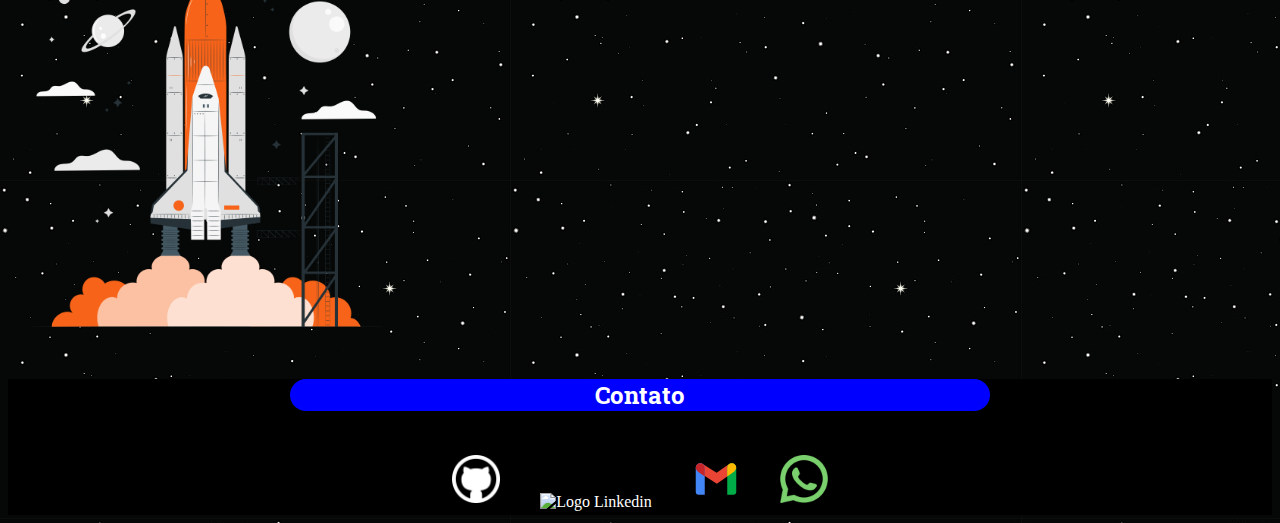
==== commit 1a438024: "Flex implemented and organizaning elements" ====
--- a/index.html
+++ b/index.html
@@ -7,7 +7,8 @@
         <link rel="shortcut icon" href="imagens/favicon.ico" type="image/x-icon">
         <title>Meu portifólio</title>
         <link rel="stylesheet" href="style.css">
-    </head>
+        <link rel="stylesheet" href="https://cdn.jsdelivr.net/gh/devicons/devicon@v2.14.0/devicon.min.css">
+        </head>
     <body>
         <header>
             <nav>
@@ -21,25 +22,26 @@
         </header>
             <main>
                 <h1 class="title">Hello World! 🌎 Welcome to my portfolio!</h1>
+                <div>
                     <img class="shapes" src="imagens/astronauta1.png" alt="ideias">
+                </div>
                 <h2 class="title" id="sobre">Sobre </h2>
-                    <div class="conteiner">
-                        <img class="shapes" src="imagens/astronauta2.png" alt="sobre">
-                        <p class="Pright">&nbsp; Sou Desenvolvedor de Software e estudante de Análise e desenvolvimento de sistemas pela Faculdade Impacta de Tecnologia. <br>
+                    <div class="sobre">
+                        <img class="shape_left" src="imagens/sobre.png" alt="sobre">
+                        <p class="Pright">&nbsp;Sou Desenvolvedor de Software e estudante de Análise e desenvolvimento de sistemas pela Faculdade Impacta de Tecnologia. <br>
                             &nbsp;Escolhi a área de desenvolvimento pois me traz satisfação construir soluções e fazer parte de um futuro onde o software vai facilitar a vida das pessoas que o utilizam.</p>
                     </div>
                 <h2 class="title">Resumo profissional</h2>
-                <div class="conteiner">
-                    <img class="shapes" src="imagens/experiencia_profissional.png" alt="resumo_profissional">
+                    <div class="resumo">
                         <ul>
                             <strong>Auxiliar de Escritório e TI – 08/2019 - 11/2020</strong>
-                        <li>Consultas em banco de dados baixa plataforma, análise de logs em máquinas Windows
-                            Server.
-                        </li>
-                        <li>Criação e manutenção de scripts de baixa complexidade para geração de massa de
-                            dados através da linguagem Java com SGBD SQL Server.
-                        </li>
-                    </ul>
+                            <li>Consultas em banco de dados baixa plataforma, análise de logs em máquinas Windows
+                                Server.
+                            </li>
+                            <li>Criação e manutenção de scripts de baixa complexidade para geração de massa de
+                                dados através da linguagem Java com SGBD SQL Server.
+                            </li>
+                        </ul>
                         <ul>
                             <strong>Estagiário Desenvolvedor de Software - 09/ 2021 - Atualmente</strong>
                             <li> Criação de scripts em Golang.</li>
@@ -47,35 +49,59 @@
                             <li> Teste de API 's com Postman.</li>
                             <li> Utilização de metodologia ágil Scrum com Jira</li>
                         </ul>
+                        <img class="shape_right" src="imagens/experiencia_profissional.png" alt="resumo_profissional">
                 </div>
-                <h2 class="title" id="skills">Skills 🛠️</h2>
-                    <h3 class="title">Programing languages</h3>
+                <h2 class="title" id="skills">Skills</h2>
+                <div class="program">
+                    <img class="shape_left" src="imagens/programming.png" alt="programming">
                     <div>
-                        <img class="icons" src="https://cdn.jsdelivr.net/gh/devicons/devicon/icons/go/go-original-wordmark.svg" alt="Logo Golang">
-                        <img class="icons" src="https://cdn.jsdelivr.net/gh/devicons/devicon/icons/java/java-original.svg" alt="Logo Java">
-                        <img class="icons" src="https://cdn.jsdelivr.net/gh/devicons/devicon/icons/python/python-original.svg" alt="Logo Python">
+                        <h3 class="title">Programing languages</h3>
+                            <img class="icons" src="https://cdn.jsdelivr.net/gh/devicons/devicon/icons/go/go-original-wordmark.svg" alt="Logo Golang">
+                            <img class="icons" src="https://cdn.jsdelivr.net/gh/devicons/devicon/icons/java/java-original.svg" alt="Logo Java">
+                            <img class="icons" src="https://cdn.jsdelivr.net/gh/devicons/devicon/icons/python/python-original.svg" alt="Logo Python">
+                        <h3 class="title">Makup Languages</h3>
+                            <img class="icons" src="https://cdn.jsdelivr.net/gh/devicons/devicon/icons/html5/html5-original.svg" alt="Logo HTML5">
+                            <img class="icons" src="https://cdn.jsdelivr.net/gh/devicons/devicon/icons/css3/css3-original.svg" alt="Logo CSS3">
+                            <i class = "devicon-markdown-plain "> </i>
                     </div>
+                </div>
+                <div class="tools">
+                    <div>
                     <h3 class="title" >Frameworks</h3>
-                    <div>
                         <img class="icons" src="https://cdn.jsdelivr.net/gh/devicons/devicon/icons/gradle/gradle-plain.svg" alt="Logo gradle">
+                        <img class="icons" src="https://cdn.jsdelivr.net/gh/devicons/devicon/icons/apache/apache-original.svg" alt="Logo Apache Maven">
                         <img class="icons"  src="https://cdn.jsdelivr.net/gh/devicons/devicon/icons/spring/spring-original.svg" alt="Logo Spring Boot">
-                        <img class="icons" src="https://cdn.jsdelivr.net/gh/devicons/devicon/icons/apache/apache-original.svg" alt="Logo Apache Maven">
+                        <img class="icons" src = "https://cdn.jsdelivr.net/gh/devicons/devicon/icons/googlecloud/googlecloud-original.svg" alt="Logo Google cloud platform" />
+                        <img class="icons" src="imagens/postman.svg" alt="Logo Postman">
+                        <img class="icons" src="https://cdn.jsdelivr.net/gh/devicons/devicon/icons/git/git-original.svg" alt="Logo Git">
                     <h3 class="title">SGBD's</h3>
-                        <img class="icons" src="https://cdn.iconscout.com/icon/free/png-64/sql-4-190807.png" alt="Logo SQLServer" width="40" height="40">
+                    <i class="devicon-microsoftsqlserver-plain" alt="Logo SQLServer"></i>
                         <img class="icons" src="https://cdn.jsdelivr.net/gh/devicons/devicon/icons/postgresql/postgresql-original.svg" alt="Logo PostgreSQL">
-                        <img class="icons" src="https://cdn.jsdelivr.net/gh/devicons/devicon/icons/mysql/mysql-original.svg" alt="Logo MySQL">                       
+                        <img class="icons" src="https://cdn.jsdelivr.net/gh/devicons/devicon/icons/mysql/mysql-original.svg" alt="Logo MySQL">  
+                    <h3 class="title">Sistemas Operacionais</h3>
+                        <img class="icons" src="https://cdn.jsdelivr.net/gh/devicons/devicon/icons/linux/linux-original.svg" alt="Logo Linux" />
+                        <img class="icons" src="https://cdn.jsdelivr.net/gh/devicons/devicon/icons/windows8/windows8-original.svg" alt="Logo Windows">
                     </div>
-                <h2 class="title" id="certificacoes">Certificações 📚</h2>
-                <img class="shapes" src="imagens/certificacao.png" alt="certificados">
-                <h2 class="title" id="projetos">Projetos 💻</h2>
-                <img class="shapes" src="imagens/foguete.png" alt="foguete">
+                    <img class="shape_right" src="imagens/tools.png" alt="tools">
+                </div> 
+                <div class="certification">                   
+                    <h2 class="title" id="certificacoes">Certificações</h2>
+                    <img class="shape_left" src="imagens/certificacao.png" alt="certificados">
+                    <!--<object data="certificados/Construindo uma API Rest de.pdf" type="application/pdf">
+                        <p>Seu navegador não tem um plugin pra PDF</p>
+                    </object>-->
+                </div>
+                <div>
+                    <h2 class="title" id="projetos">Projetos</h2>
+                    <img class="shape_right" src="imagens/foguete.png" alt="foguete">
+                </div>
         </main>
         <footer>
             <h2 class="title" id="contato">Contato</h2>
             <span>
                 <a class="icons" href="https://github.com/LeandroAlcantara-1997" target="_blank" rel="external"> <img class="icons"src="imagens/github_icon.png" alt="Logo Github"></a>
                 <a class="icons" href="https://www.linkedin.com/in/leandro-alcantara-pro" target="_blank" rel="external"> <img class="icons" src="https://cdn.jsdelivr.net/gh/devicons/devicon/icons/linkedin/linkedin-original.svg" alt="Logo Linkedin"></a>
-                <a class="icons" href="mailto:leandro1997silva97@gmail.com" target="_blank" rel="external"> <img class="icons" src="https://www.vectorlogo.zone/logos/gmail/gmail-icon.svg" alt="Logo Linkedin"></a>
+                <a class="icons" href="mailto:leandro1997silva97@gmail.com" target="_blank" rel="external"> <img class="icons" src="imagens/gmail.svg" alt="Logo Linkedin"></a>
                 <a class="icons" href="tel:11 970230377"> <img class="icons" src="imagens/whatsapp.png" alt="Logo Cellphone"></a>
             </span>
         </footer>
--- a/style.css
+++ b/style.css
@@ -14,7 +14,7 @@
     font-family: 'Lato', sans-serif;
     font-family: 'Roboto Slab', serif;
     color: white;
-    background-color: #0000ff;
+    background-color: blue;
     text-align: center;
     width: 700px; 
     margin: auto;
@@ -26,73 +26,6 @@
 
 main {
     min-width: 320px
-}
-
-ul {
-    display: inline;
-    color: white;
-    font-family: 'Dongle', sans-serif;
-    font-family: 'Lato', sans-serif;
-    background-color: blue;
-    margin-left: 20px;
-    margin-right: 20px;
-    width: 16em;
-    height: auto;
-    margin: auto;
-    border-radius: 5px;
-}
-
-p {
-    font-family: 'Dongle', sans-serif;
-    font-family: 'Lato', sans-serif;
-    background-color: blue;
-    color: #EDE1D6;
-    height: auto;
-    width: 14em;
-    margin: auto; 
-    border-radius: 5px;
-    padding: 5px;
-}
-
-
-.conteiner {
-    display: inline-flex;
-    align-items: center;
-    margin: 5px;
-}
-
-img {
-    margin: auto;
-}
-
-.shapes {
-    width: 25%;
-    height: 25%;
-    display: block;  
-}
-
-div {
-    text-align: center;
-    margin-top: 40px;
-}
-
-.icons {
-    display: inline;
-    width: 3em;
-    height: 3em;
-    margin: 4px;
-}
-
-nav{
-    text-align: center;
-    margin: 2em;
-}
-
-a {
-    color: #EDE1D6;
-    text-decoration: none;  
-    align-items: center; 
-    padding: 10px;
 }
 
 .menu {
@@ -109,9 +42,131 @@
     text-decoration: dashed;
 }
 
+
+ul {
+    display: block;
+    color: white;
+    font-family: 'Dongle', sans-serif;
+    font-family: 'Lato', sans-serif;
+    background-color: blue;
+    width: 20em;
+    height: auto;
+    margin: 2% 4%;
+    border-radius: 5px;
+    text-align: center;
+    padding-left: 32px;
+    border: 50%;
+    size: 20px;
+    font-size: 22px;
+}
+
+p {
+    font-family: 'Dongle', sans-serif;
+    font-family: 'Lato', sans-serif;
+    font-size: 20px;
+    background-color: blue;
+    color: white;
+    height: auto;
+    width: 14em;
+    margin: auto; 
+    margin-left: 15px;
+    margin-right: 250px;
+    border-radius: 5px;
+    padding: 5px;
+}
+
+
+.resumo {
+    display: inline-flex;
+    align-items: center;
+    text-align: center;
+    margin-left: 18%;
+    margin-right: 12%;
+    margin-bottom: 2%;
+    margin-top: 2%;
+}
+
+.sobre {
+    display: inline-flex;
+    align-items: center;
+    text-align: center;
+    margin-left: 12%;
+    margin-right: 8%;
+    margin-bottom: 1%;
+    margin-top: 1%;
+}
+
+.program {
+    display: flex;
+    margin-left: 0%;
+    margin-right: 50%;
+}
+
+.tools {
+    display: flex;
+    margin-left: 10%;
+    margin-right: 15%;
+}
+
+certification {
+
+}
+
+img {
+    margin: auto;
+    width: 30%;
+    height: 30%;
+    display: block; 
+    margin-right: auto;
+}
+
+.shape_left {
+    margin-left: 20%;
+    margin-right: 2%;
+    width: 30%;
+    height: 30%;
+}
+
+.shape_right {
+    margin-left: 10px;
+    width: 30%;
+    height: 30%;
+}
+
+div {
+    text-align: center;
+    align-items: center;
+}
+
+.icons {
+    display: inline;
+    width: 3em;
+    height: 3em;
+    margin: 4px;
+}
+
+nav{
+    text-align: center;
+    margin: 2em;
+}
+
+a {
+    color: white;
+    text-decoration: none;  
+    align-items: center; 
+    padding: 10px;
+}
+
+
 footer {
     background-color: black;
     text-align: center;
+}
+
+i {
+    color: white;
+    font-size: 3em;
+    margin: 4px;
 }
 
 
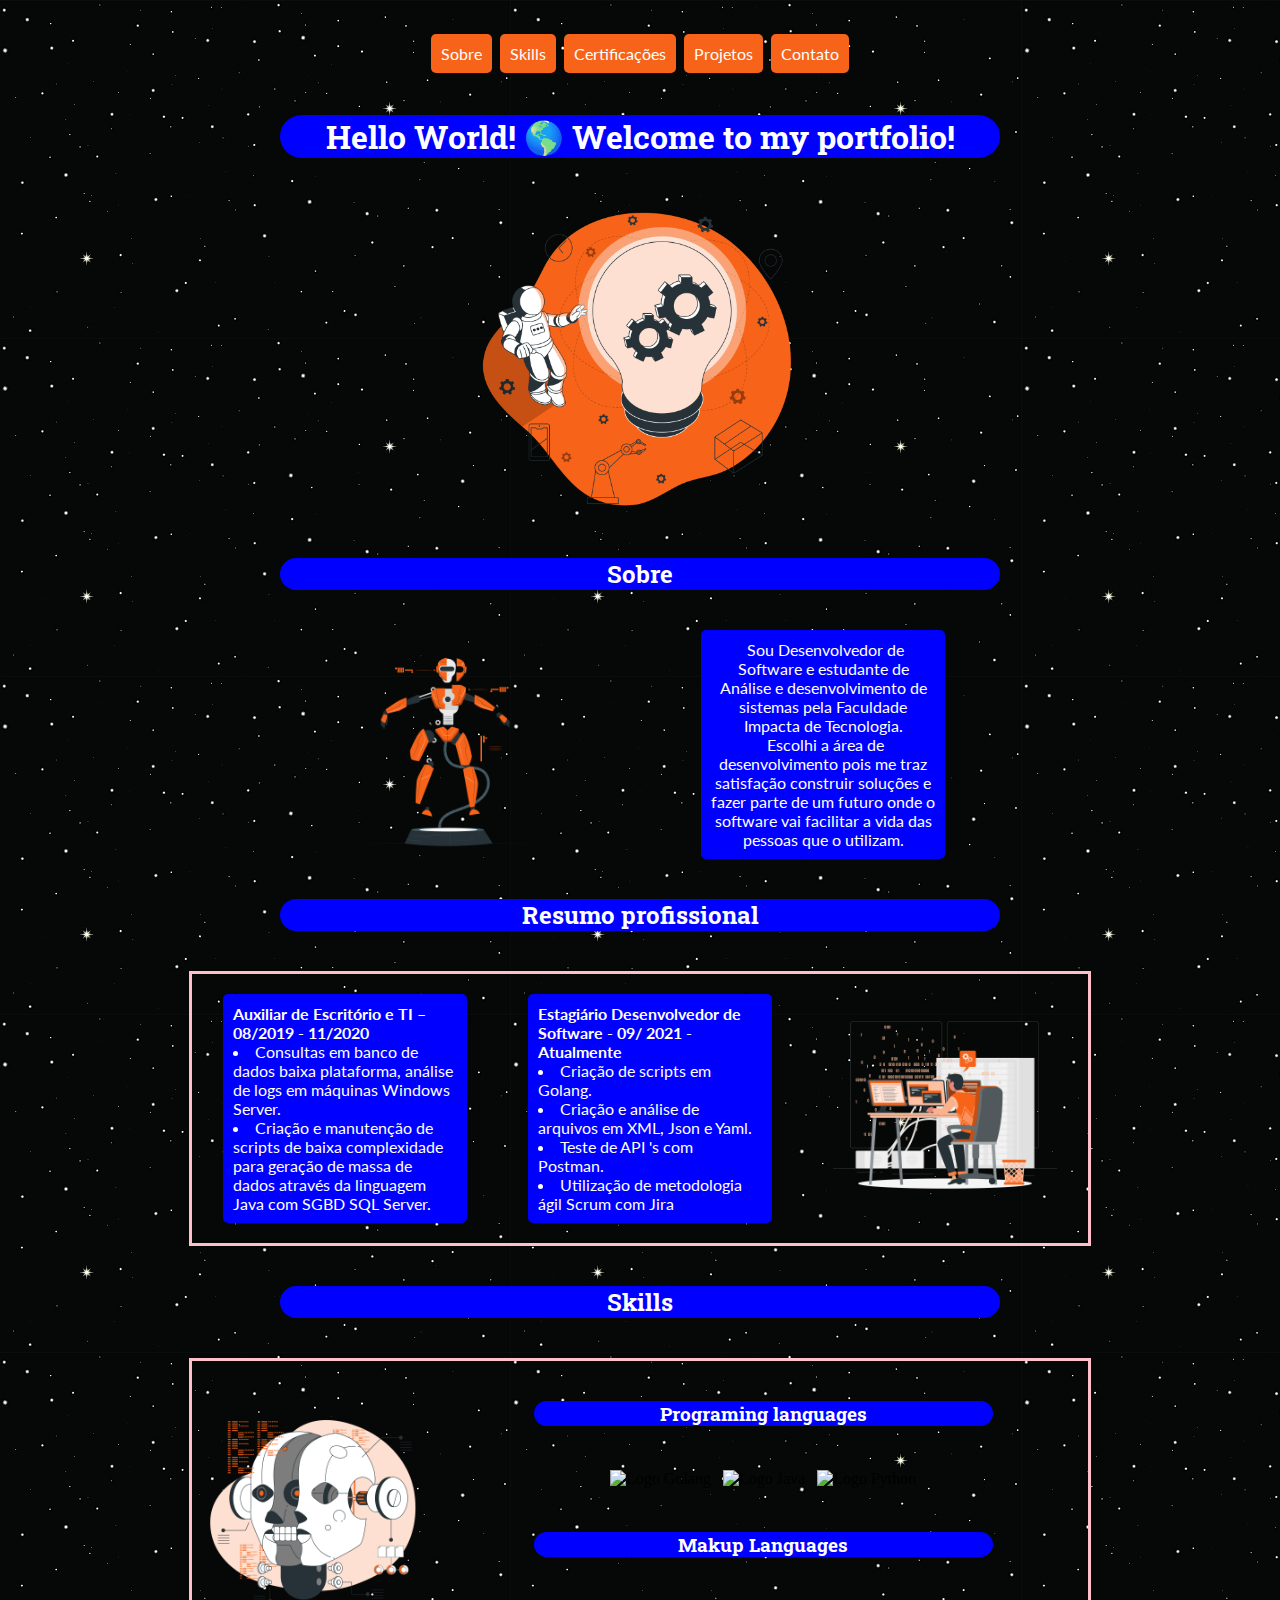
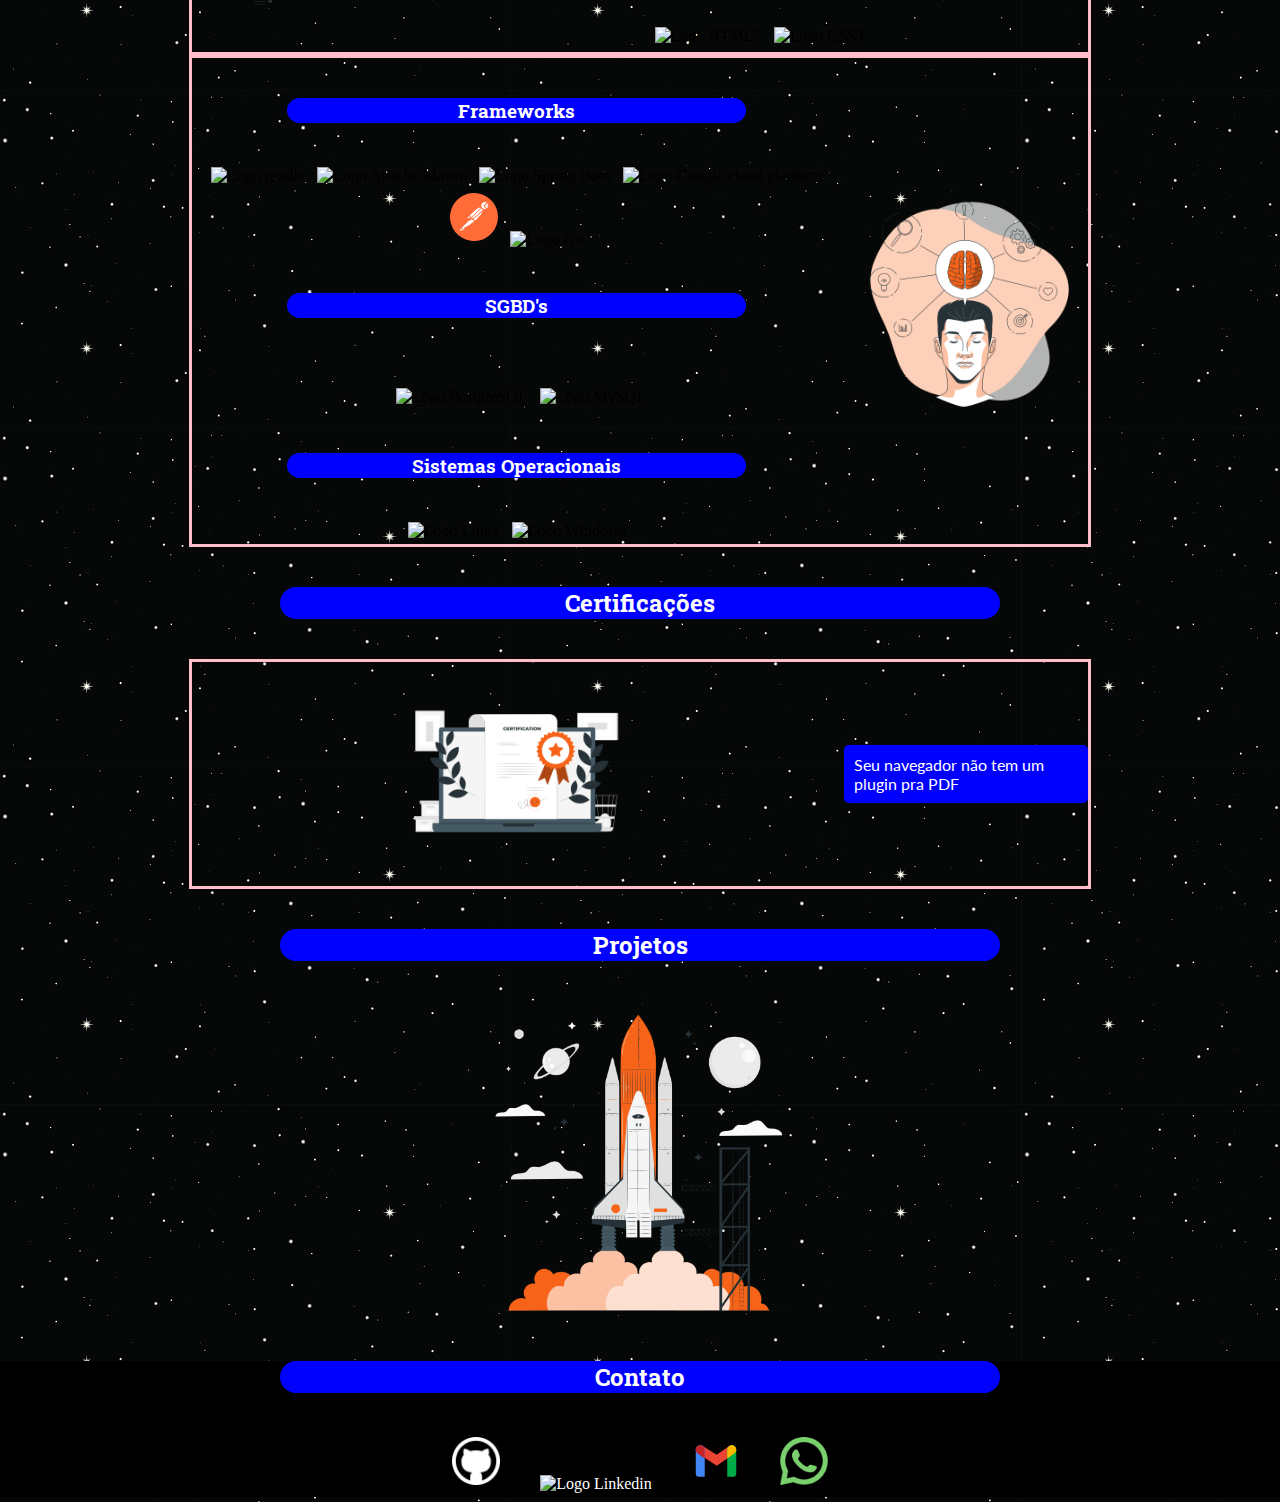
==== commit bc093a9a: "Implementang responsiveness" ====
--- a/index.html
+++ b/index.html
@@ -23,11 +23,11 @@
             <main>
                 <h1 class="title">Hello World! 🌎 Welcome to my portfolio!</h1>
                 <div>
-                    <img class="shapes" src="imagens/astronauta1.png" alt="ideias">
+                    <img class="img-div" src="imagens/astronauta1.png" alt="ideias">
                 </div>
                 <h2 class="title" id="sobre">Sobre </h2>
                     <div class="sobre">
-                        <img class="shape_left" src="imagens/sobre.png" alt="sobre">
+                        <img class="img-div" src="imagens/sobre.png" alt="sobre">
                         <p class="Pright">&nbsp;Sou Desenvolvedor de Software e estudante de Análise e desenvolvimento de sistemas pela Faculdade Impacta de Tecnologia. <br>
                             &nbsp;Escolhi a área de desenvolvimento pois me traz satisfação construir soluções e fazer parte de um futuro onde o software vai facilitar a vida das pessoas que o utilizam.</p>
                     </div>
@@ -44,16 +44,16 @@
                         </ul>
                         <ul>
                             <strong>Estagiário Desenvolvedor de Software - 09/ 2021 - Atualmente</strong>
-                            <li> Criação de scripts em Golang.</li>
-                            <li> Criação e análise de arquivos em XML, Json e Yaml.</li>
-                            <li> Teste de API 's com Postman.</li>
-                            <li> Utilização de metodologia ágil Scrum com Jira</li>
+                            <li>Criação de scripts em Golang.</li>
+                            <li>Criação e análise de arquivos em XML, Json e Yaml.</li>
+                            <li>Teste de API 's com Postman.</li>
+                            <li>Utilização de metodologia ágil Scrum com Jira</li>
                         </ul>
-                        <img class="shape_right" src="imagens/experiencia_profissional.png" alt="resumo_profissional">
+                        <img class="img-div" src="imagens/experiencia_profissional.png" alt="resumo_profissional">
                 </div>
                 <h2 class="title" id="skills">Skills</h2>
                 <div class="program">
-                    <img class="shape_left" src="imagens/programming.png" alt="programming">
+                    <img class="img-div" src="imagens/programming.png" alt="programming">
                     <div>
                         <h3 class="title">Programing languages</h3>
                             <img class="icons" src="https://cdn.jsdelivr.net/gh/devicons/devicon/icons/go/go-original-wordmark.svg" alt="Logo Golang">
@@ -82,18 +82,20 @@
                         <img class="icons" src="https://cdn.jsdelivr.net/gh/devicons/devicon/icons/linux/linux-original.svg" alt="Logo Linux" />
                         <img class="icons" src="https://cdn.jsdelivr.net/gh/devicons/devicon/icons/windows8/windows8-original.svg" alt="Logo Windows">
                     </div>
-                    <img class="shape_right" src="imagens/tools.png" alt="tools">
+                    <img class="img-div" src="imagens/tools.png" alt="tools">
                 </div> 
-                <div class="certification">                   
-                    <h2 class="title" id="certificacoes">Certificações</h2>
-                    <img class="shape_left" src="imagens/certificacao.png" alt="certificados">
-                    <!--<object data="certificados/Construindo uma API Rest de.pdf" type="application/pdf">
-                        <p>Seu navegador não tem um plugin pra PDF</p>
-                    </object>-->
+                <h2 class="title" id="certificacoes">Certificações</h2>
+                <div class="certificacao"> 
+                    <img class="img-div" src="imagens/certificacao.png" alt="certificados">                  
+                    <div>
+                        <object data="certificados/Construindo uma API Rest de.pdf"    type="application/pdf">
+                            <p>Seu navegador não tem um plugin pra PDF</p>
+                        </object>
+                    </div>
                 </div>
                 <div>
                     <h2 class="title" id="projetos">Projetos</h2>
-                    <img class="shape_right" src="imagens/foguete.png" alt="foguete">
+                    <img class="img-div" src="imagens/foguete.png" alt="foguete">
                 </div>
         </main>
         <footer>
--- a/style.css
+++ b/style.css
@@ -7,6 +7,7 @@
     background-image: url("imagens/ceu_estrealdo1.jpg");
     border-radius: 100%;
     font-size: Arial, Helvetica, sans-serif;
+    margin: auto
 }
 
 .title {
@@ -17,15 +18,23 @@
     background-color: blue;
     text-align: center;
     width: 700px; 
-    margin: auto;
+    margin-left: auto;
+    margin-right: auto;
     border-radius: 2em; 
     margin-top: 40px;
-    margin-bottom: 40px;
-    
-}
-
+    margin-bottom: 40px;  
+    min-width: 250px; 
+    max-width: 70%; 
+    padding-left: 10px;
+    padding-right: 10px;
+}
+
+* {
+    margin: 0px;
+    padding: 0px;
+}
 main {
-    min-width: 320px
+    min-width: 520px
 }
 
 .menu {
@@ -34,6 +43,7 @@
     font-family: 'Dongle', sans-serif;
     font-family: 'Lato', sans-serif;
     border-radius: 5px;
+    display: inline-block;
 }
 
 .menu:hover{
@@ -49,94 +59,117 @@
     font-family: 'Dongle', sans-serif;
     font-family: 'Lato', sans-serif;
     background-color: blue;
-    width: 20em;
     height: auto;
-    margin: 2% 4%;
+    width: 14em;
+    margin: auto;
+    margin-bottom: 20px;
+    margin-top: 20px;
     border-radius: 5px;
-    text-align: center;
-    padding-left: 32px;
+    text-align: left;
+    align-items: center;
     border: 50%;
     size: 20px;
-    font-size: 22px;
+    font-size: 100%;
+    list-style-position: inside;
+    flex-wrap: wrap;
+    padding: 10px;
 }
 
 p {
     font-family: 'Dongle', sans-serif;
     font-family: 'Lato', sans-serif;
-    font-size: 20px;
+    font-size: 100%;
     background-color: blue;
     color: white;
     height: auto;
     width: 14em;
     margin: auto; 
-    margin-left: 15px;
-    margin-right: 250px;
+    padding: 10px;
     border-radius: 5px;
-    padding: 5px;
+    margin-left: 0px;
 }
 
 
 .resumo {
-    display: inline-flex;
-    align-items: center;
-    text-align: center;
-    margin-left: 18%;
-    margin-right: 12%;
-    margin-bottom: 2%;
-    margin-top: 2%;
+    display: flex;
+    align-items: center;
+    text-align: center;
+    margin: auto;
+    border: pink solid;
+    max-width: 70%;
+    flex-wrap: wrap;
 }
 
 .sobre {
-    display: inline-flex;
-    align-items: center;
-    text-align: center;
-    margin-left: 12%;
-    margin-right: 8%;
-    margin-bottom: 1%;
-    margin-top: 1%;
+    display: flex;
+    align-items: center;
+    text-align: center;
+    max-width: 70%;
+    margin: auto;
+    flex-wrap: wrap;
 }
 
 .program {
-    display: flex;
-    margin-left: 0%;
-    margin-right: 50%;
-}
+    border: pink solid;
+    display: flex;
+    max-width: 70%;
+    margin: auto;
+    flex-wrap: wrap;
+}
+
+.program > div {
+    flex-wrap: wrap;
+    text-align: center;
+    align-items: center;
+    margin: auto; 
+    min-width: 100px; 
+    max-width: 70%; 
+     
+}
+
+.tools > div {
+    text-align: center;
+    align-items: center;
+    margin: auto;
+    min-width: 100px; 
+    max-width: 70%; 
+} 
 
 .tools {
-    display: flex;
-    margin-left: 10%;
-    margin-right: 15%;
-}
-
-certification {
-
+    border: pink solid;
+    display: flex;
+    max-width: 70%;
+    margin: auto;
+    flex-wrap: wrap;
+}
+
+/*certification {
+}*/
+.certificacao {
+    display: flex;
+    margin: auto;
+    max-width: 70%;
+    align-items: center;
+    border: pink solid;
+    flex-wrap: wrap;
+}
+object {
+    width: 400px;
+    height: 400px;
 }
 
 img {
     margin: auto;
-    width: 30%;
-    height: 30%;
+    width: 25%;
+    height: 25%;
     display: block; 
     margin-right: auto;
 }
 
-.shape_left {
-    margin-left: 20%;
-    margin-right: 2%;
-    width: 30%;
-    height: 30%;
-}
-
-.shape_right {
-    margin-left: 10px;
-    width: 30%;
-    height: 30%;
-}
-
-div {
-    text-align: center;
-    align-items: center;
-}
+.img-div {
+    min-width: 200px;
+}
+
 
 .icons {
     display: inline;
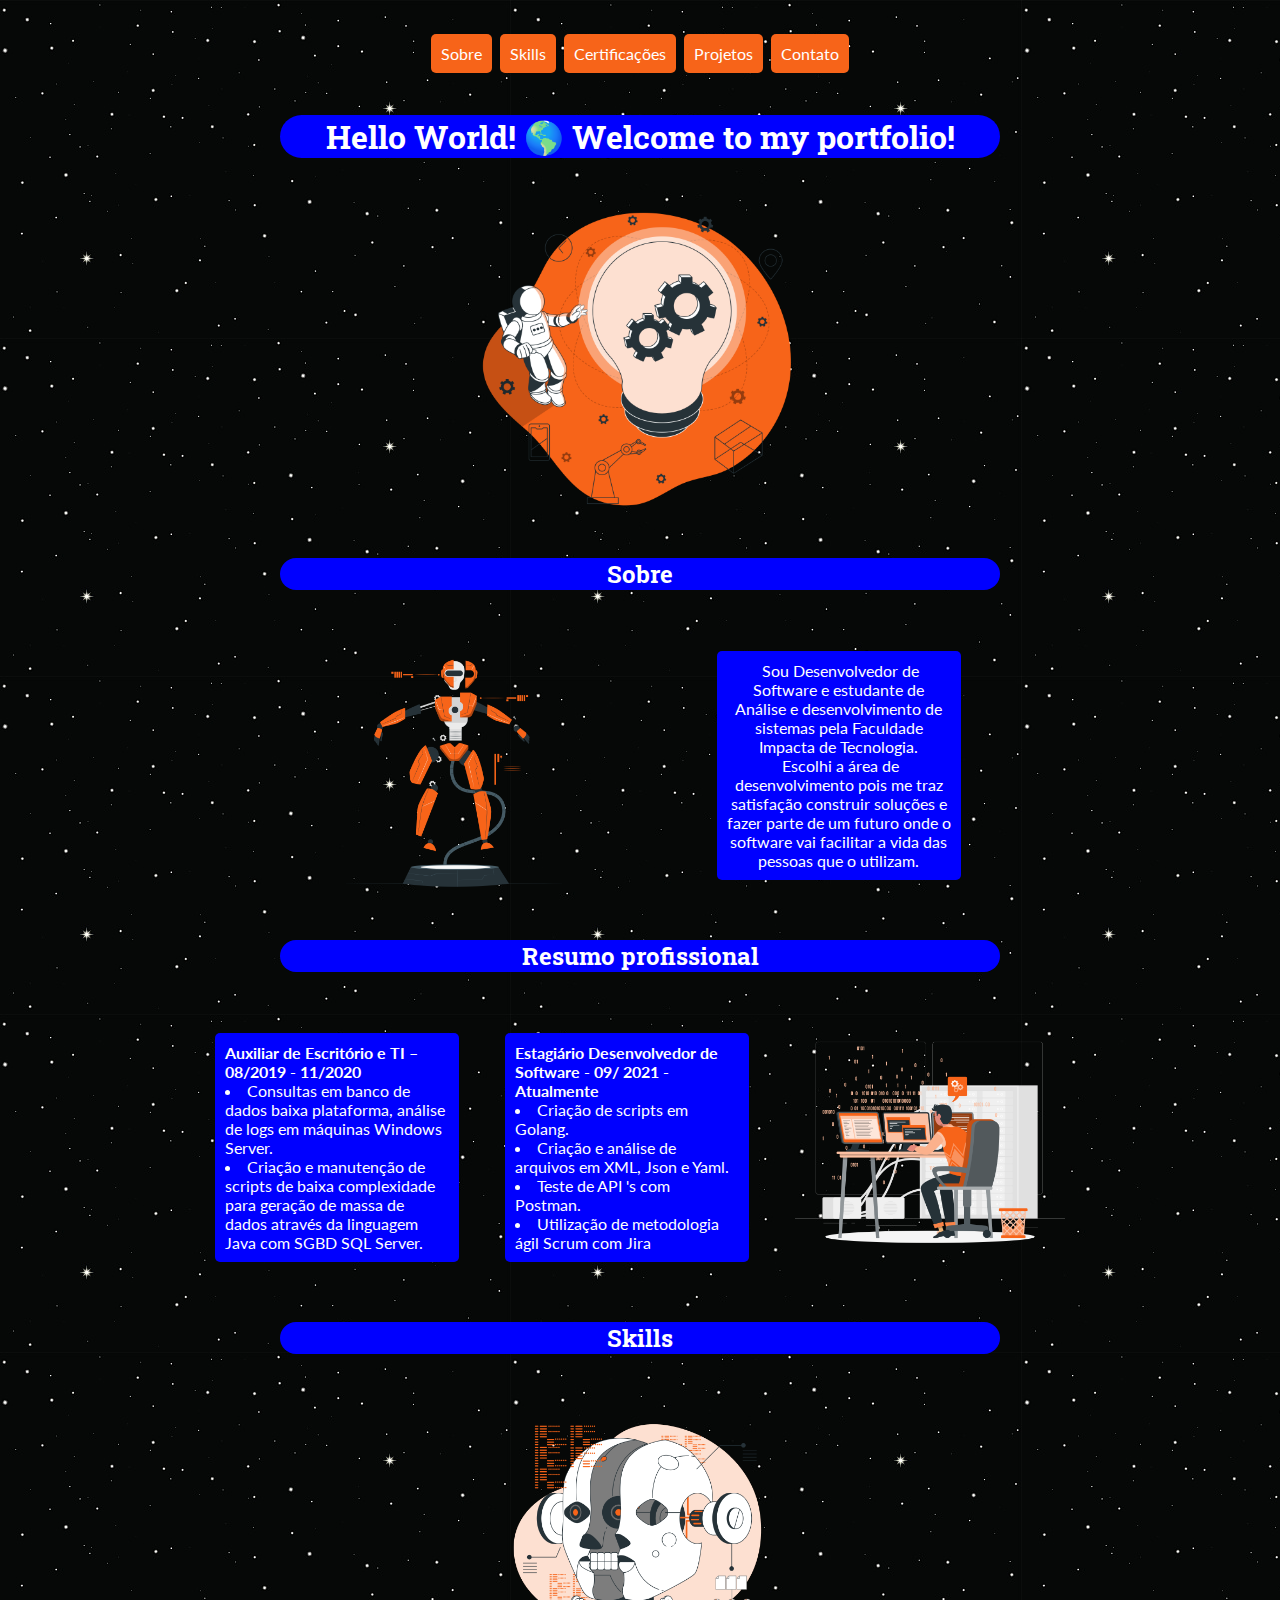
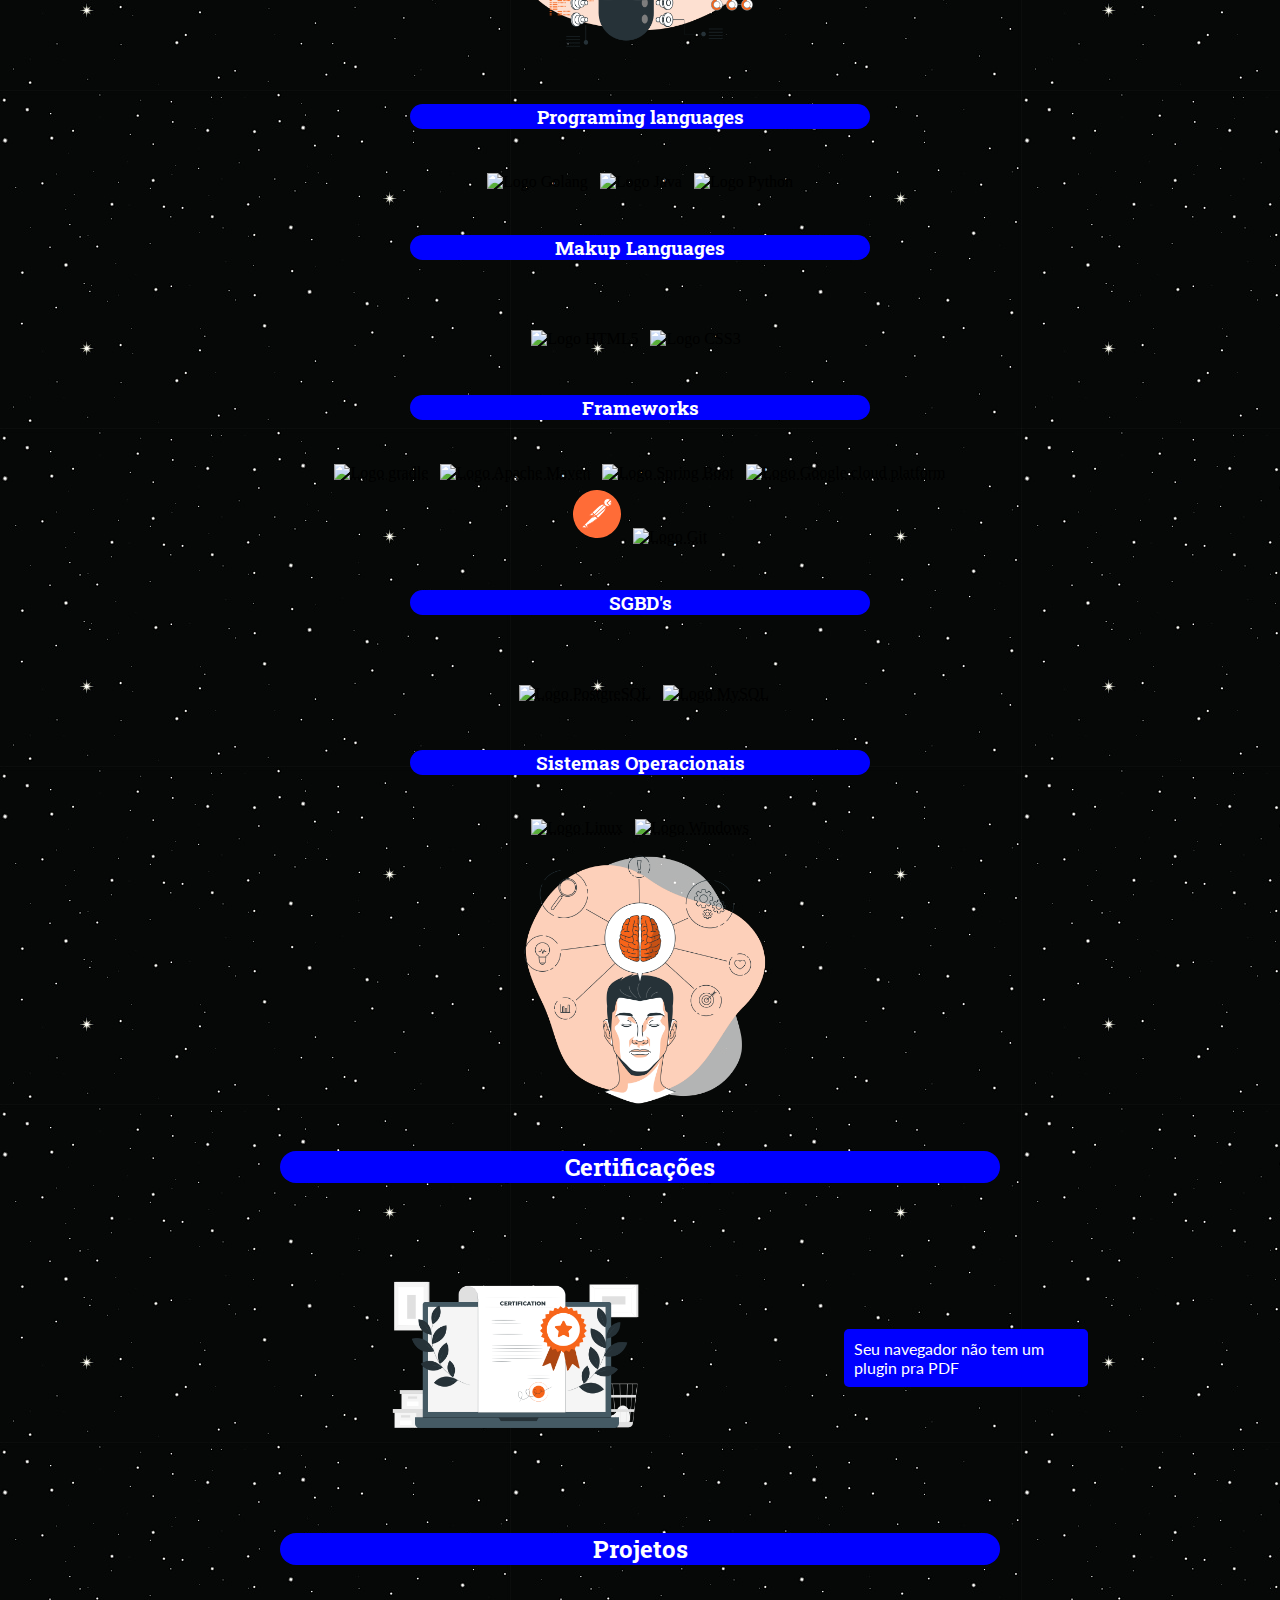
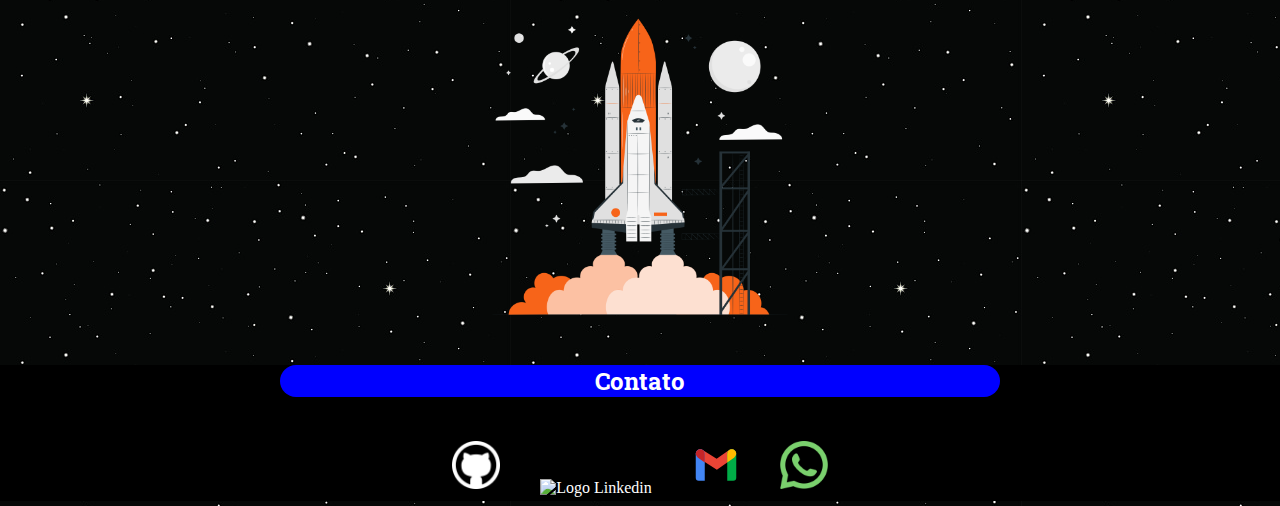
==== commit de6b0300: "Implemented tag abbr" ====
--- a/index.html
+++ b/index.html
@@ -68,19 +68,19 @@
                 <div class="tools">
                     <div>
                     <h3 class="title" >Frameworks</h3>
-                        <img class="icons" src="https://cdn.jsdelivr.net/gh/devicons/devicon/icons/gradle/gradle-plain.svg" alt="Logo gradle">
-                        <img class="icons" src="https://cdn.jsdelivr.net/gh/devicons/devicon/icons/apache/apache-original.svg" alt="Logo Apache Maven">
-                        <img class="icons"  src="https://cdn.jsdelivr.net/gh/devicons/devicon/icons/spring/spring-original.svg" alt="Logo Spring Boot">
-                        <img class="icons" src = "https://cdn.jsdelivr.net/gh/devicons/devicon/icons/googlecloud/googlecloud-original.svg" alt="Logo Google cloud platform" />
-                        <img class="icons" src="imagens/postman.svg" alt="Logo Postman">
-                        <img class="icons" src="https://cdn.jsdelivr.net/gh/devicons/devicon/icons/git/git-original.svg" alt="Logo Git">
+                        <abbr title="Gradle"><img class="icons" src="https://cdn.jsdelivr.net/gh/devicons/devicon/icons/gradle/gradle-plain.svg" alt="Logo gradle"></abbr>
+                        <abbr title="Apache Maven"><img class="icons" src="https://cdn.jsdelivr.net/gh/devicons/devicon/icons/apache/apache-original.svg" alt="Logo Apache Maven"></abbr>
+                        <abbr title="Spring Boot"><img class="icons"  src="https://cdn.jsdelivr.net/gh/devicons/devicon/icons/spring/spring-original.svg" alt="Logo Spring Boot"></abbr>
+                        <abbr title="Google cloud platform"><img class="icons" src = "https://cdn.jsdelivr.net/gh/devicons/devicon/icons/googlecloud/googlecloud-original.svg" alt="Logo Google cloud platform" /></abbr>
+                        <abbr title="Postman"><img class="icons" src="imagens/postman.svg" alt="Logo Postman"></abbr>
+                        <abbr title="Git"><img class="icons" src="https://cdn.jsdelivr.net/gh/devicons/devicon/icons/git/git-original.svg" alt="Logo Git"></abbr>
                     <h3 class="title">SGBD's</h3>
-                    <i class="devicon-microsoftsqlserver-plain" alt="Logo SQLServer"></i>
-                        <img class="icons" src="https://cdn.jsdelivr.net/gh/devicons/devicon/icons/postgresql/postgresql-original.svg" alt="Logo PostgreSQL">
-                        <img class="icons" src="https://cdn.jsdelivr.net/gh/devicons/devicon/icons/mysql/mysql-original.svg" alt="Logo MySQL">  
+                    <abbr title="SQL Server"><i class="devicon-microsoftsqlserver-plain" alt="Logo SQLServer"></i></abbr>
+                        <abbr title="PostgreSQL"><img class="icons" src="https://cdn.jsdelivr.net/gh/devicons/devicon/icons/postgresql/postgresql-original.svg" alt="Logo PostgreSQL"></abbr>
+                        <abbr title="MySQL"><img class="icons" src="https://cdn.jsdelivr.net/gh/devicons/devicon/icons/mysql/mysql-original.svg" alt="Logo MySQL"></abbr>
                     <h3 class="title">Sistemas Operacionais</h3>
-                        <img class="icons" src="https://cdn.jsdelivr.net/gh/devicons/devicon/icons/linux/linux-original.svg" alt="Logo Linux" />
-                        <img class="icons" src="https://cdn.jsdelivr.net/gh/devicons/devicon/icons/windows8/windows8-original.svg" alt="Logo Windows">
+                        <abbr title="Linux"><img class="icons" src="https://cdn.jsdelivr.net/gh/devicons/devicon/icons/linux/linux-original.svg" alt="Logo Linux" /></abbr>
+                        <abbr title="Windows"><img class="icons" src="https://cdn.jsdelivr.net/gh/devicons/devicon/icons/windows8/windows8-original.svg" alt="Logo Windows"></abbr>
                     </div>
                     <img class="img-div" src="imagens/tools.png" alt="tools">
                 </div> 
@@ -101,10 +101,10 @@
         <footer>
             <h2 class="title" id="contato">Contato</h2>
             <span>
-                <a class="icons" href="https://github.com/LeandroAlcantara-1997" target="_blank" rel="external"> <img class="icons"src="imagens/github_icon.png" alt="Logo Github"></a>
-                <a class="icons" href="https://www.linkedin.com/in/leandro-alcantara-pro" target="_blank" rel="external"> <img class="icons" src="https://cdn.jsdelivr.net/gh/devicons/devicon/icons/linkedin/linkedin-original.svg" alt="Logo Linkedin"></a>
-                <a class="icons" href="mailto:leandro1997silva97@gmail.com" target="_blank" rel="external"> <img class="icons" src="imagens/gmail.svg" alt="Logo Linkedin"></a>
-                <a class="icons" href="tel:11 970230377"> <img class="icons" src="imagens/whatsapp.png" alt="Logo Cellphone"></a>
+                <abbr title="GitHub"><a class="icons" href="https://github.com/LeandroAlcantara-1997" target="_blank" rel="external"> <img class="icons"src="imagens/github_icon.png" alt="Logo Github"></a></abbr>
+                <abbr title="Linkedin"><a class="icons" href="https://www.linkedin.com/in/leandro-alcantara-pro" target="_blank" rel="external"> <img class="icons" src="https://cdn.jsdelivr.net/gh/devicons/devicon/icons/linkedin/linkedin-original.svg" alt="Logo Linkedin"></a></abbr>
+                <abbr title="Gmail"><a class="icons" href="mailto:leandro1997silva97@gmail.com" target="_blank" rel="external"> <img class="icons" src="imagens/gmail.svg" alt="Logo Linkedin"></a></abbr>
+                <abbr title="Telefone"><a class="icons" href="tel:11 970230377"> <img class="icons" src="imagens/whatsapp.png" alt="Logo Cellphone"></a></abbr>
             </span>
         </footer>
     </body>
--- a/style.css
+++ b/style.css
@@ -95,7 +95,6 @@
     align-items: center;
     text-align: center;
     margin: auto;
-    border: pink solid;
     max-width: 70%;
     flex-wrap: wrap;
 }
@@ -110,7 +109,6 @@
 }
 
 .program {
-    border: pink solid;
     display: flex;
     max-width: 70%;
     margin: auto;
@@ -136,7 +134,6 @@
 } 
 
 .tools {
-    border: pink solid;
     display: flex;
     max-width: 70%;
     margin: auto;
@@ -150,7 +147,6 @@
     margin: auto;
     max-width: 70%;
     align-items: center;
-    border: pink solid;
     flex-wrap: wrap;
 }
 object {
@@ -167,7 +163,7 @@
 }
 
 .img-div {
-    min-width: 200px;
+    min-width: 270px;
 }
 
 
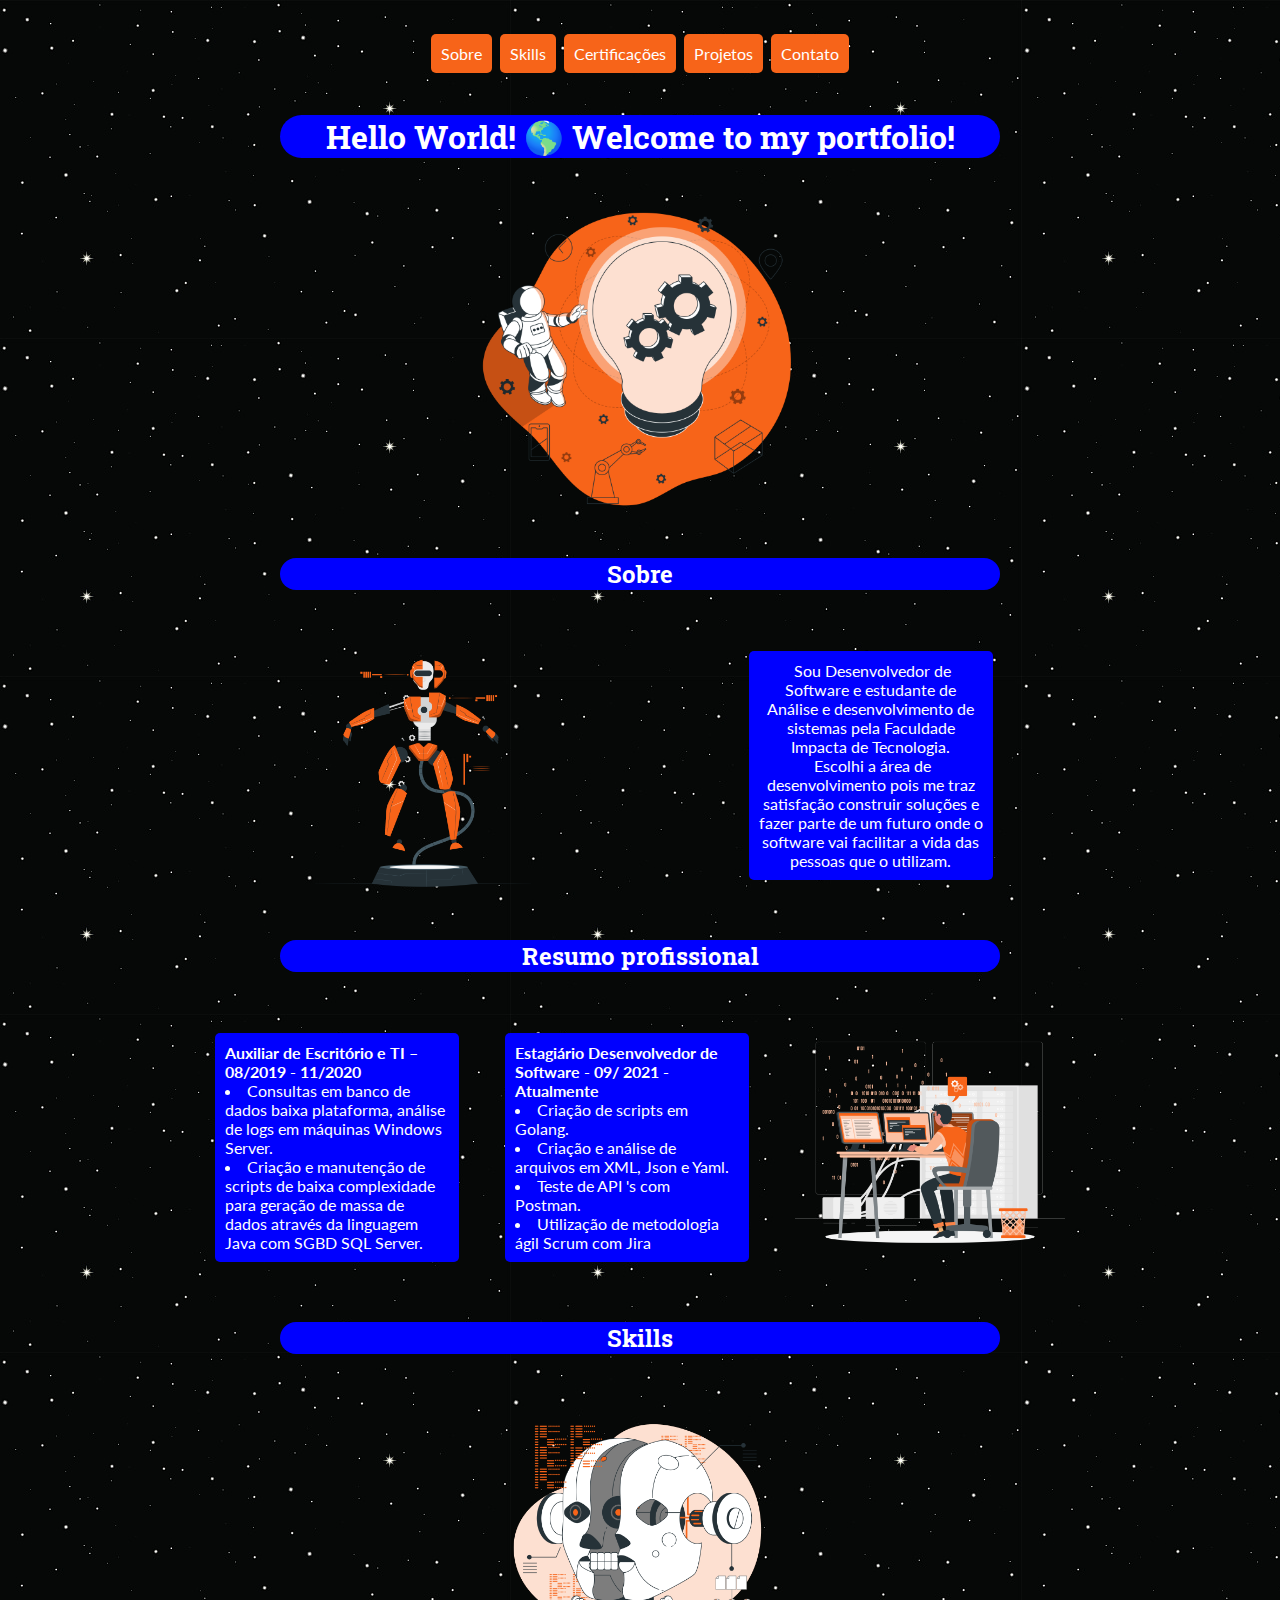
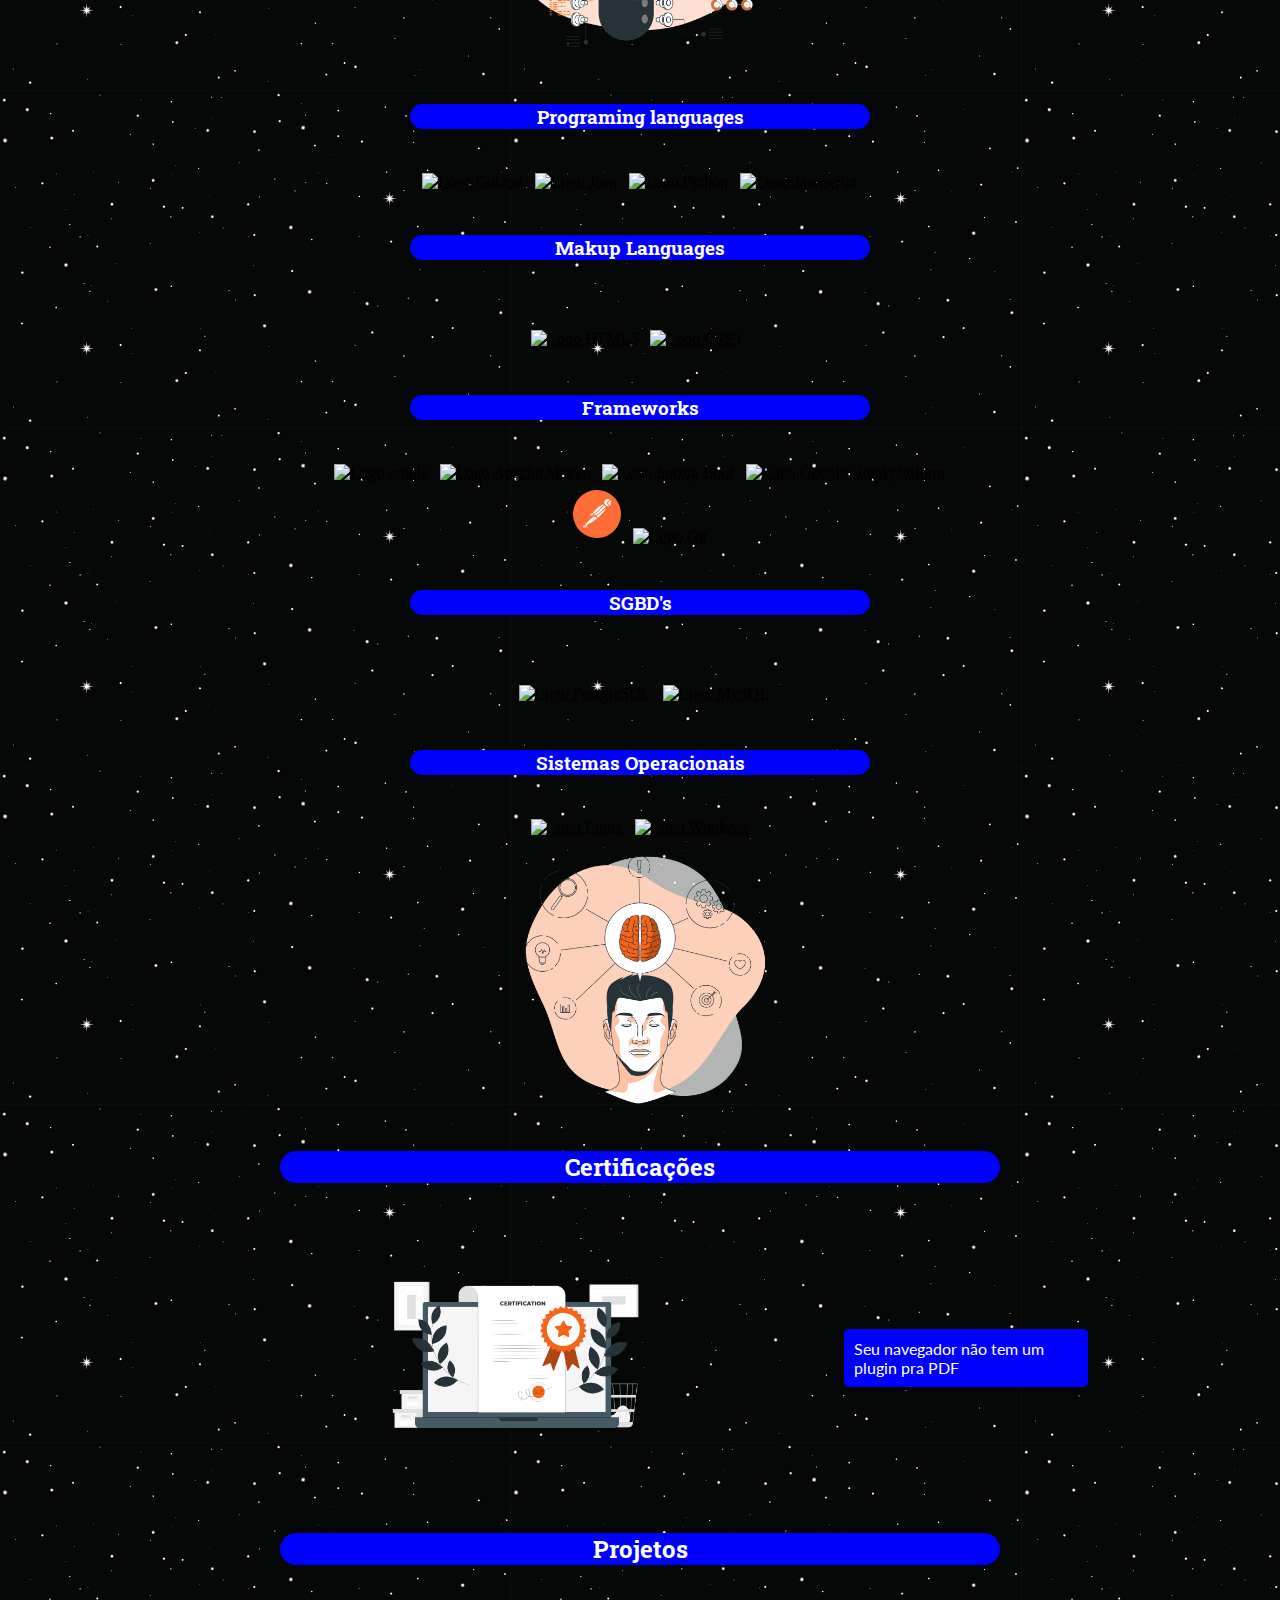
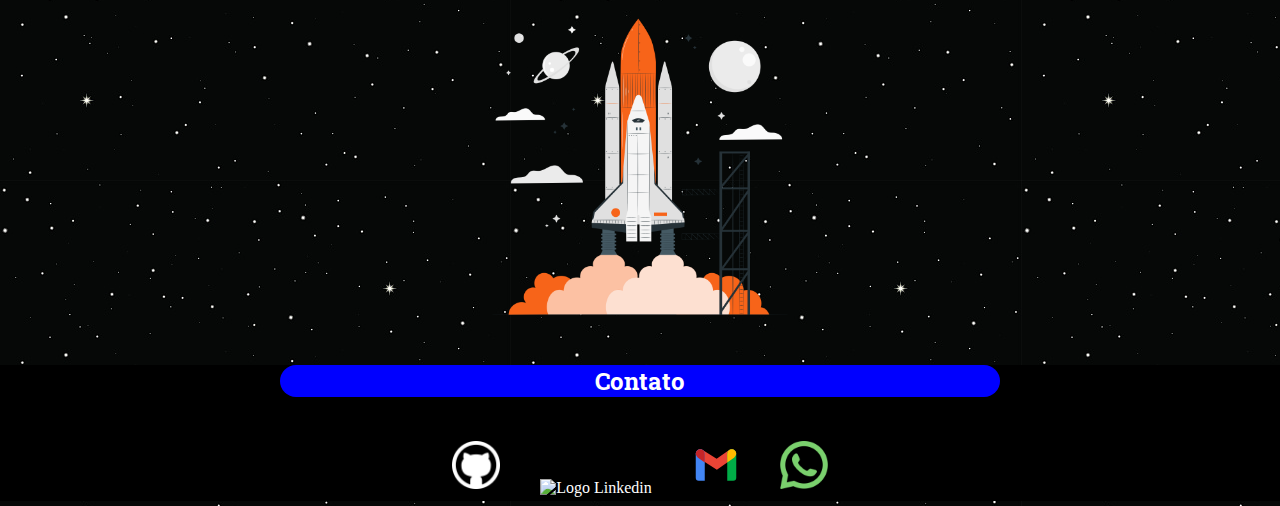
==== commit 8780af20: "added icon and tag object" ====
--- a/index.html
+++ b/index.html
@@ -56,13 +56,14 @@
                     <img class="img-div" src="imagens/programming.png" alt="programming">
                     <div>
                         <h3 class="title">Programing languages</h3>
-                            <img class="icons" src="https://cdn.jsdelivr.net/gh/devicons/devicon/icons/go/go-original-wordmark.svg" alt="Logo Golang">
-                            <img class="icons" src="https://cdn.jsdelivr.net/gh/devicons/devicon/icons/java/java-original.svg" alt="Logo Java">
-                            <img class="icons" src="https://cdn.jsdelivr.net/gh/devicons/devicon/icons/python/python-original.svg" alt="Logo Python">
+                            <abbr title="Golang"><img class="icons" src="https://cdn.jsdelivr.net/gh/devicons/devicon/icons/go/go-original-wordmark.svg" alt="Logo Golang"></abbr>
+                            <abbr title="Java"><img class="icons" src="https://cdn.jsdelivr.net/gh/devicons/devicon/icons/java/java-original.svg" alt="Logo Java"></abbr>
+                            <abbr title="Python"><img class="icons" src="https://cdn.jsdelivr.net/gh/devicons/devicon/icons/python/python-original.svg" alt="Logo Python"></abbr>
+                            <abbr title="Javascript"><img class="icons" src="https://cdn.jsdelivr.net/gh/devicons/devicon/icons/javascript/javascript-plain.svg" alt="Logo Javascript"></abbr>
                         <h3 class="title">Makup Languages</h3>
-                            <img class="icons" src="https://cdn.jsdelivr.net/gh/devicons/devicon/icons/html5/html5-original.svg" alt="Logo HTML5">
-                            <img class="icons" src="https://cdn.jsdelivr.net/gh/devicons/devicon/icons/css3/css3-original.svg" alt="Logo CSS3">
-                            <i class = "devicon-markdown-plain "> </i>
+                            <abbr title="HTML5"><img class="icons" src="https://cdn.jsdelivr.net/gh/devicons/devicon/icons/html5/html5-original.svg" alt="Logo HTML5"></abbr>
+                            <abbr title="CSS3"><img class="icons" src="https://cdn.jsdelivr.net/gh/devicons/devicon/icons/css3/css3-original.svg" alt="Logo CSS3"></abbr>
+                            <abbr title="Markdown"><i class = "devicon-markdown-plain "> </i></abbr>
                     </div>
                 </div>
                 <div class="tools">
@@ -71,7 +72,7 @@
                         <abbr title="Gradle"><img class="icons" src="https://cdn.jsdelivr.net/gh/devicons/devicon/icons/gradle/gradle-plain.svg" alt="Logo gradle"></abbr>
                         <abbr title="Apache Maven"><img class="icons" src="https://cdn.jsdelivr.net/gh/devicons/devicon/icons/apache/apache-original.svg" alt="Logo Apache Maven"></abbr>
                         <abbr title="Spring Boot"><img class="icons"  src="https://cdn.jsdelivr.net/gh/devicons/devicon/icons/spring/spring-original.svg" alt="Logo Spring Boot"></abbr>
-                        <abbr title="Google cloud platform"><img class="icons" src = "https://cdn.jsdelivr.net/gh/devicons/devicon/icons/googlecloud/googlecloud-original.svg" alt="Logo Google cloud platform" /></abbr>
+                        <abbr title="Google Cloud Platform"><img class="icons" src = "https://cdn.jsdelivr.net/gh/devicons/devicon/icons/googlecloud/googlecloud-original.svg" alt="Logo Google cloud platform" /></abbr>
                         <abbr title="Postman"><img class="icons" src="imagens/postman.svg" alt="Logo Postman"></abbr>
                         <abbr title="Git"><img class="icons" src="https://cdn.jsdelivr.net/gh/devicons/devicon/icons/git/git-original.svg" alt="Logo Git"></abbr>
                     <h3 class="title">SGBD's</h3>
--- a/style.css
+++ b/style.css
@@ -52,7 +52,6 @@
     text-decoration: dashed;
 }
 
-
 ul {
     display: block;
     color: white;
@@ -86,9 +85,7 @@
     margin: auto; 
     padding: 10px;
     border-radius: 5px;
-    margin-left: 0px;
-}
-
+}
 
 .resumo {
     display: flex;
@@ -140,8 +137,6 @@
     flex-wrap: wrap;
 }
 
-/*certification {
-}*/
 .certificacao {
     display: flex;
     margin: auto;
@@ -149,9 +144,11 @@
     align-items: center;
     flex-wrap: wrap;
 }
+
 object {
     width: 400px;
-    height: 400px;
+    height: 330px;
+    margin: auto;
 }
 
 img {
@@ -186,7 +183,6 @@
     padding: 10px;
 }
 
-
 footer {
     background-color: black;
     text-align: center;
